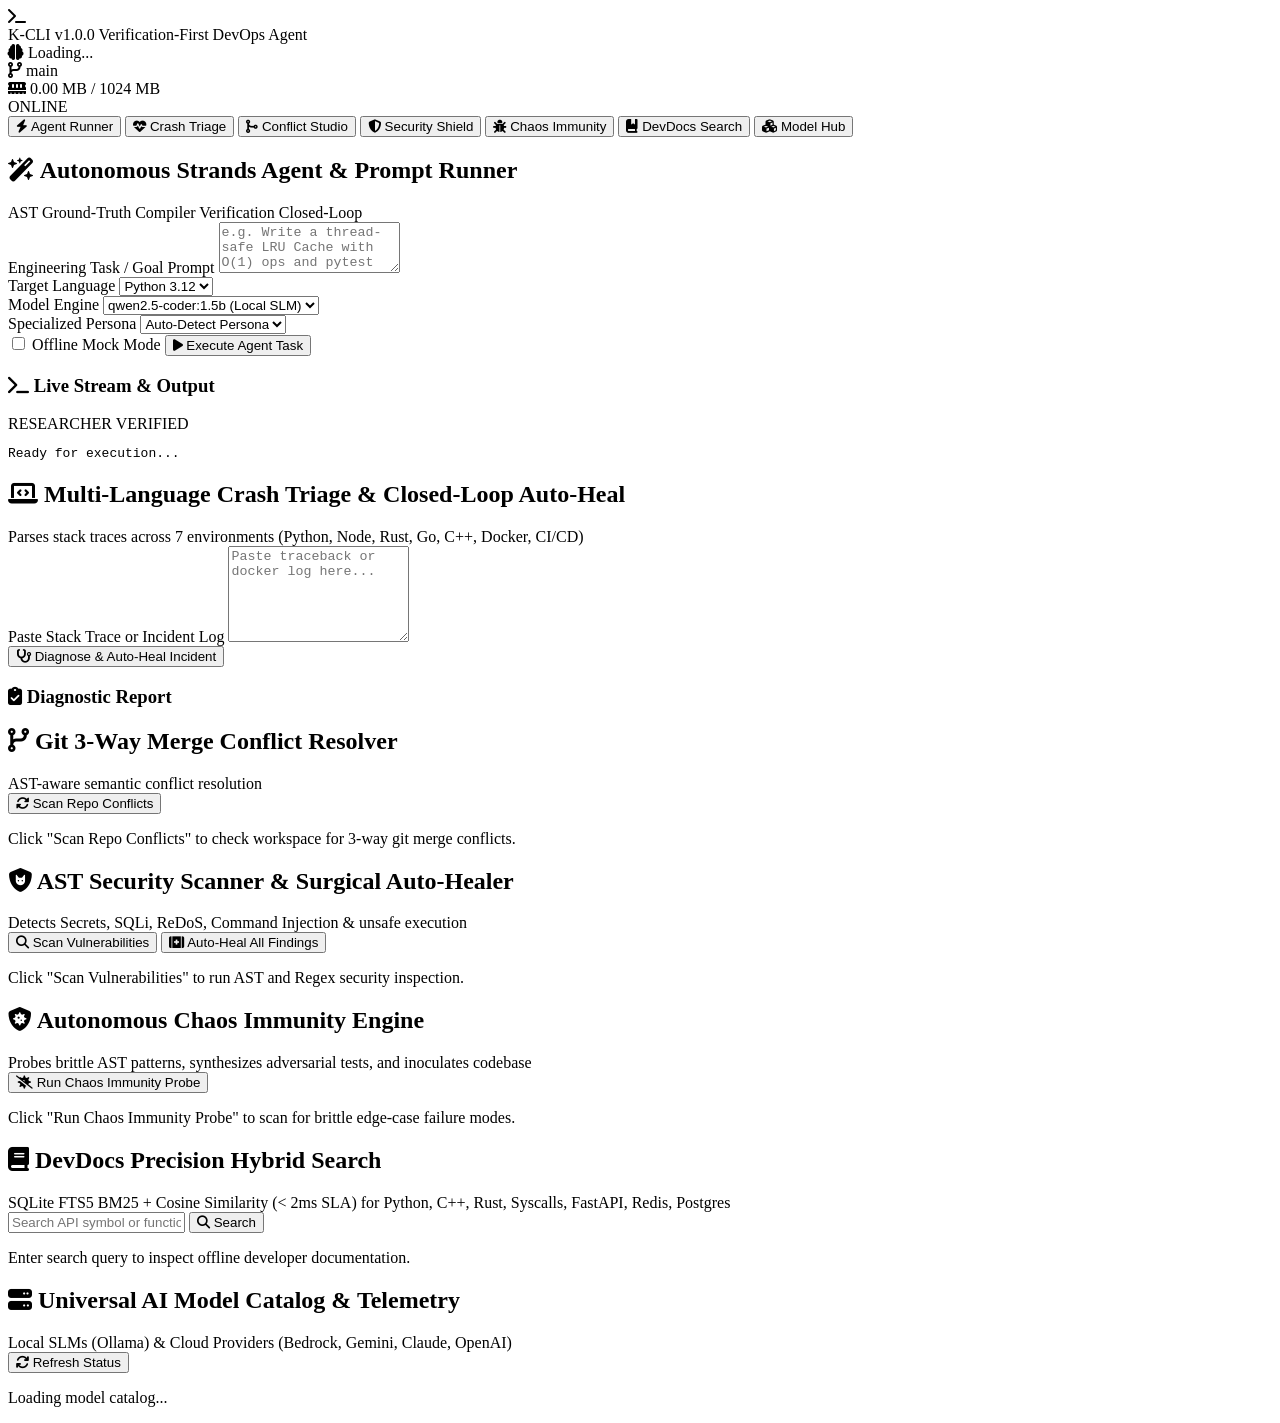
==== k_cli/web/static/index.html @ a31793c5 "feat: add keyboard focus styles and ARIA labels - Added `aria-label` attributes to custom checkbox a" ====
<!DOCTYPE html>
<html lang="en">
<head>
    <meta charset="UTF-8">
    <meta name="viewport" content="width=device-width, initial-scale=1.0">
    <title>K-CLI Agentic Workstation | World-Class Web UI</title>
    <!-- Fonts and FontAwesome -->
    <link rel="preconnect" href="https://fonts.googleapis.com">
    <link rel="preconnect" href="https://fonts.gstatic.com" crossorigin>
    <link href="https://fonts.googleapis.com/css2?family=Fira+Code:wght@400;500;600;700&family=Inter:wght@300;400;500;600;700;800&display=swap" rel="stylesheet">
    <link rel="stylesheet" href="https://cdnjs.cloudflare.com/ajax/libs/font-awesome/6.5.1/css/all.min.css">
    <link rel="stylesheet" href="/static/style.css">
</head>
<body class="bg-cyber-dark text-slate-100 font-sans antialiased selection:bg-cyan-500 selection:text-black">

    <!-- App Container -->
    <div class="app-layout">

        <!-- Header Bar -->
        <header class="header-bar">
            <div class="logo-group">
                <div class="logo-icon">
                    <i class="fa-solid fa-terminal"></i>
                </div>
                <div class="logo-text">
                    <span class="brand-name">K-CLI <span class="badge-v">v1.0.0</span></span>
                    <span class="brand-sub">Verification-First DevOps Agent</span>
                </div>
            </div>

            <!-- Header System Status Bar -->
            <div class="system-status-pills">
                <div class="status-pill" id="pill-model">
                    <i class="fa-solid fa-brain"></i>
                    <span id="stat-model">Loading...</span>
                </div>
                <div class="status-pill" id="pill-branch">
                    <i class="fa-solid fa-code-branch"></i>
                    <span id="stat-branch">main</span>
                </div>
                <div class="status-pill" id="pill-ram">
                    <i class="fa-solid fa-memory"></i>
                    <span id="stat-ram">0.00 MB / 1024 MB</span>
                </div>
                <div class="status-pill pill-online" id="pill-status">
                    <span class="pulse-dot"></span>
                    <span id="stat-online">ONLINE</span>
                </div>
            </div>
        </header>

        <!-- Main Workspace -->
        <div class="main-container">

            <!-- Navigation Sidebar -->
            <nav class="sidebar-nav">
                <button class="nav-item active" data-tab="tab-agent">
                    <i class="fa-solid fa-bolt"></i>
                    <span>Agent Runner</span>
                </button>
                <button class="nav-item" data-tab="tab-triage">
                    <i class="fa-solid fa-heart-pulse"></i>
                    <span>Crash Triage</span>
                </button>
                <button class="nav-item" data-tab="tab-conflicts">
                    <i class="fa-solid fa-code-merge"></i>
                    <span>Conflict Studio</span>
                </button>
                <button class="nav-item" data-tab="tab-security">
                    <i class="fa-solid fa-shield-halved"></i>
                    <span>Security Shield</span>
                </button>
                <button class="nav-item" data-tab="tab-chaos">
                    <i class="fa-solid fa-bug"></i>
                    <span>Chaos Immunity</span>
                </button>
                <button class="nav-item" data-tab="tab-devdocs">
                    <i class="fa-solid fa-book-bookmark"></i>
                    <span>DevDocs Search</span>
                </button>
                <button class="nav-item" data-tab="tab-models">
                    <i class="fa-solid fa-cubes"></i>
                    <span>Model Hub</span>
                </button>
            </nav>

            <!-- Tab Contents -->
            <main class="content-area">

                <!-- 1. AGENT RUNNER TAB -->
                <section id="tab-agent" class="tab-pane active">
                    <div class="card card-hero">
                        <div class="card-header">
                            <h2><i class="fa-solid fa-wand-magic-sparkles"></i> Autonomous Strands Agent & Prompt Runner</h2>
                            <span class="card-subtitle">AST Ground-Truth Compiler Verification Closed-Loop</span>
                        </div>
                        <div class="card-body">
                            <div class="input-grid">
                                <div class="form-group full-width">
                                    <label for="agent-prompt">Engineering Task / Goal Prompt</label>
                                    <textarea id="agent-prompt" rows="3" placeholder="e.g. Write a thread-safe LRU Cache with O(1) ops and pytest unit tests..."></textarea>
                                </div>
                                <div class="form-group">
                                    <label for="agent-lang">Target Language</label>
                                    <select id="agent-lang">
                                        <option value="python">Python 3.12</option>
                                        <option value="bash">Bash / Shell</option>
                                        <option value="cpp">C++23</option>
                                    </select>
                                </div>
                                <div class="form-group">
                                    <label for="agent-model">Model Engine</label>
                                    <select id="agent-model">
                                        <option value="qwen2.5-coder:1.5b">qwen2.5-coder:1.5b (Local SLM)</option>
                                        <option value="anthropic.claude-3-5-sonnet-20241022-v2:0">Claude 3.5 Sonnet (Bedrock)</option>
                                        <option value="gemini-2.0-flash">Gemini 2.0 Flash</option>
                                        <option value="gpt-4o">OpenAI GPT-4o</option>
                                    </select>
                                </div>
                                <div class="form-group">
                                    <label for="agent-persona">Specialized Persona</label>
                                    <select id="agent-persona">
                                        <option value="">Auto-Detect Persona</option>
                                        <option value="RESEARCHER">Researcher</option>
                                        <option value="ARCHITECT">Architect</option>
                                        <option value="CODER">Coder</option>
                                        <option value="DEBUGGER">Debugger</option>
                                        <option value="SECURITY">Security Engineer</option>
                                        <option value="DEVOPS">DevOps Specialist</option>
                                    </select>
                                </div>
                                <div class="form-group flex-row align-end">
                                    <label class="checkbox-label">
                                        <input type="checkbox" id="agent-mock" aria-label="Enable Offline Mock Mode">
                                        <span>Offline Mock Mode</span>
                                    </label>
                                    <button id="btn-run-agent" class="btn btn-primary btn-glow">
                                        <i class="fa-solid fa-play"></i> Execute Agent Task
                                    </button>
                                </div>
                            </div>
                        </div>
                    </div>

                    <!-- Output Panel -->
                    <div class="card card-output hidden" id="agent-output-card">
                        <div class="card-header flex-between">
                            <h3><i class="fa-solid fa-terminal"></i> Live Stream & Output</h3>
                            <div class="output-badges" id="agent-output-badges">
                                <span class="badge badge-info" id="badge-persona">RESEARCHER</span>
                                <span class="badge badge-success" id="badge-verif">VERIFIED</span>
                            </div>
                        </div>
                        <div class="card-body">
                            <pre class="code-terminal" id="agent-terminal">Ready for execution...</pre>
                        </div>
                    </div>
                </section>

                <!-- 2. CRASH TRIAGE TAB -->
                <section id="tab-triage" class="tab-pane">
                    <div class="card">
                        <div class="card-header">
                            <h2><i class="fa-solid fa-laptop-code"></i> Multi-Language Crash Triage & Closed-Loop Auto-Heal</h2>
                            <span class="card-subtitle">Parses stack traces across 7 environments (Python, Node, Rust, Go, C++, Docker, CI/CD)</span>
                        </div>
                        <div class="card-body">
                            <div class="form-group full-width">
                                <label for="triage-log">Paste Stack Trace or Incident Log</label>
                                <textarea id="triage-log" rows="6" placeholder="Paste traceback or docker log here..."></textarea>
                            </div>
                            <button id="btn-triage" class="btn btn-primary btn-glow">
                                <i class="fa-solid fa-stethoscope"></i> Diagnose & Auto-Heal Incident
                            </button>
                        </div>
                    </div>
                    <div class="card hidden" id="triage-result-card">
                        <div class="card-header">
                            <h3><i class="fa-solid fa-clipboard-check"></i> Diagnostic Report</h3>
                        </div>
                        <div class="card-body">
                            <pre class="code-terminal" id="triage-output"></pre>
                        </div>
                    </div>
                </section>

                <!-- 3. CONFLICT STUDIO TAB -->
                <section id="tab-conflicts" class="tab-pane">
                    <div class="card">
                        <div class="card-header flex-between">
                            <div>
                                <h2><i class="fa-solid fa-code-branch"></i> Git 3-Way Merge Conflict Resolver</h2>
                                <span class="card-subtitle">AST-aware semantic conflict resolution</span>
                            </div>
                            <button id="btn-scan-conflicts" class="btn btn-secondary">
                                <i class="fa-solid fa-rotate"></i> Scan Repo Conflicts
                            </button>
                        </div>
                        <div class="card-body">
                            <div id="conflicts-list-container">
                                <p class="text-dim">Click "Scan Repo Conflicts" to check workspace for 3-way git merge conflicts.</p>
                            </div>
                        </div>
                    </div>
                </section>

                <!-- 4. SECURITY SHIELD TAB -->
                <section id="tab-security" class="tab-pane">
                    <div class="card">
                        <div class="card-header flex-between">
                            <div>
                                <h2><i class="fa-solid fa-shield-cat"></i> AST Security Scanner & Surgical Auto-Healer</h2>
                                <span class="card-subtitle">Detects Secrets, SQLi, ReDoS, Command Injection & unsafe execution</span>
                            </div>
                            <div class="btn-group">
                                <button id="btn-scan-security" class="btn btn-primary">
                                    <i class="fa-solid fa-magnifying-glass"></i> Scan Vulnerabilities
                                </button>
                                <button id="btn-heal-all-security" class="btn btn-success">
                                    <i class="fa-solid fa-kit-medical"></i> Auto-Heal All Findings
                                </button>
                            </div>
                        </div>
                        <div class="card-body">
                            <div id="security-results-container">
                                <p class="text-dim">Click "Scan Vulnerabilities" to run AST and Regex security inspection.</p>
                            </div>
                        </div>
                    </div>
                </section>

                <!-- 5. CHAOS IMMUNITY TAB -->
                <section id="tab-chaos" class="tab-pane">
                    <div class="card">
                        <div class="card-header flex-between">
                            <div>
                                <h2><i class="fa-solid fa-shield-virus"></i> Autonomous Chaos Immunity Engine</h2>
                                <span class="card-subtitle">Probes brittle AST patterns, synthesizes adversarial tests, and inoculates codebase</span>
                            </div>
                            <button id="btn-run-chaos" class="btn btn-primary btn-glow">
                                <i class="fa-solid fa-virus-slash"></i> Run Chaos Immunity Probe
                            </button>
                        </div>
                        <div class="card-body">
                            <div id="chaos-results-container">
                                <p class="text-dim">Click "Run Chaos Immunity Probe" to scan for brittle edge-case failure modes.</p>
                            </div>
                        </div>
                    </div>
                </section>

                <!-- 6. DEVDOCS SEARCH TAB -->
                <section id="tab-devdocs" class="tab-pane">
                    <div class="card">
                        <div class="card-header">
                            <h2><i class="fa-solid fa-book"></i> DevDocs Precision Hybrid Search</h2>
                            <span class="card-subtitle">SQLite FTS5 BM25 + Cosine Similarity (< 2ms SLA) for Python, C++, Rust, Syscalls, FastAPI, Redis, Postgres</span>
                        </div>
                        <div class="card-body">
                            <div class="search-box">
                                <input type="text" id="devdocs-query" aria-label="Search Developer Documentation" placeholder="Search API symbol or function signature (e.g. asyncio.run, epoll_create1, std::vector)...">
                                <button id="btn-search-devdocs" class="btn btn-primary">
                                    <i class="fa-solid fa-search"></i> Search
                                </button>
                            </div>
                            <div id="devdocs-results-container" class="margin-top-md">
                                <p class="text-dim">Enter search query to inspect offline developer documentation.</p>
                            </div>
                        </div>
                    </div>
                </section>

                <!-- 7. MODEL HUB TAB -->
                <section id="tab-models" class="tab-pane">
                    <div class="card">
                        <div class="card-header flex-between">
                            <div>
                                <h2><i class="fa-solid fa-server"></i> Universal AI Model Catalog & Telemetry</h2>
                                <span class="card-subtitle">Local SLMs (Ollama) & Cloud Providers (Bedrock, Gemini, Claude, OpenAI)</span>
                            </div>
                            <button id="btn-refresh-models" class="btn btn-secondary">
                                <i class="fa-solid fa-sync"></i> Refresh Status
                            </button>
                        </div>
                        <div class="card-body">
                            <div id="models-list-container">
                                <p class="text-dim">Loading model catalog...</p>
                            </div>
                        </div>
                    </div>
                </section>

            </main>
        </div>
    </div>

    <!-- Scripts -->
    <script src="/static/app.js"></script>
</body>
</html>
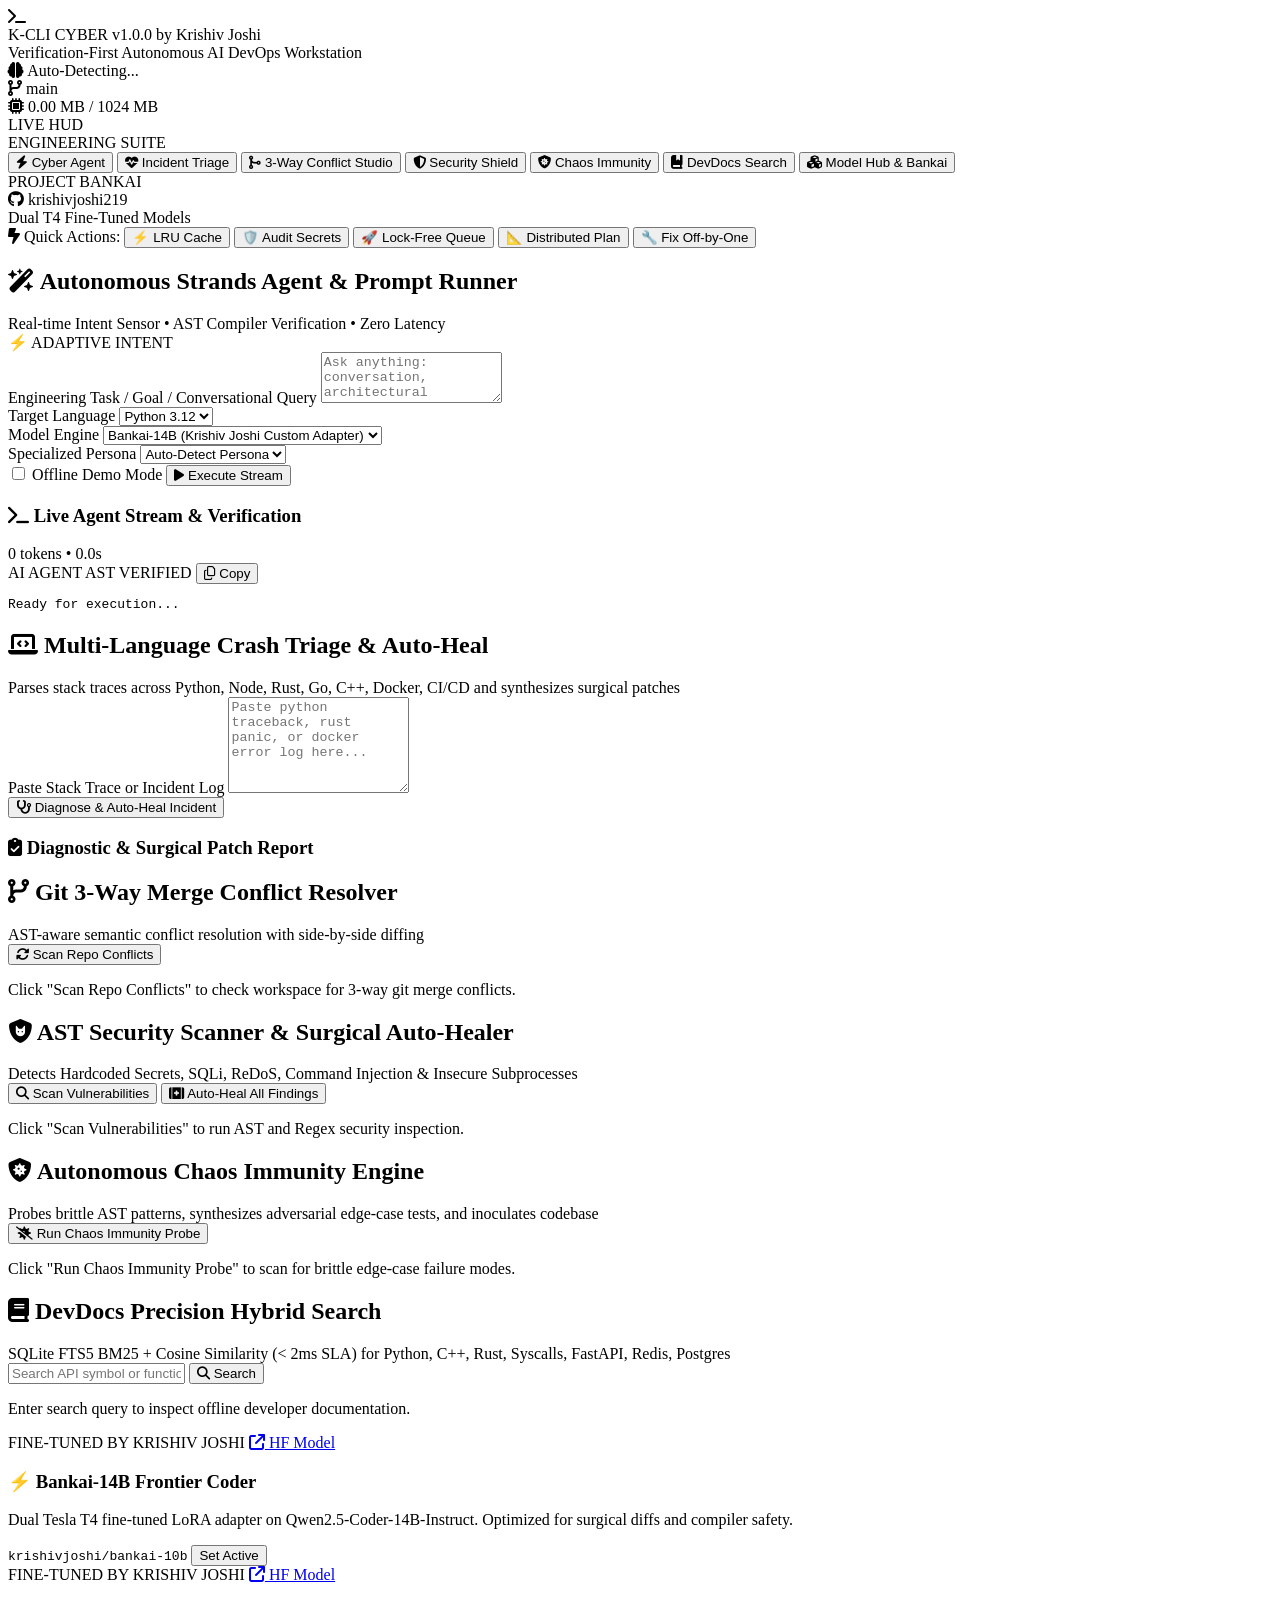
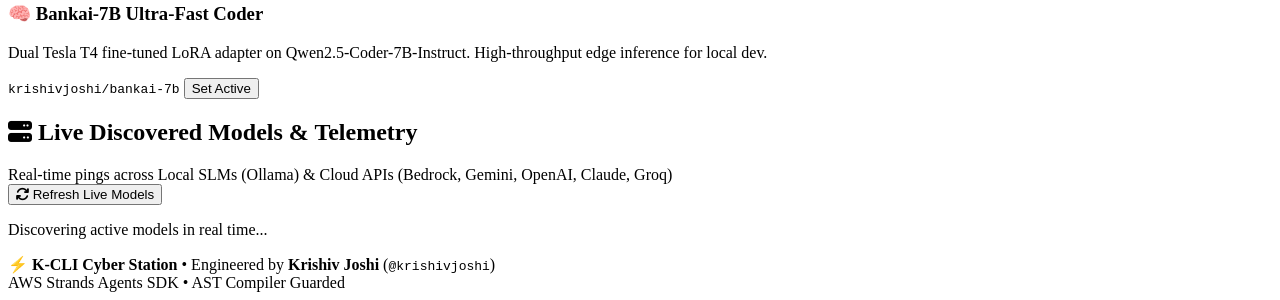
==== commit 97ef7fb5: "feat(web-ui): transform web dashboard into Cyber Station with Bankai spotlights and live telemetry" ====
--- a/k_cli/web/static/index.html
+++ b/k_cli/web/static/index.html
@@ -3,48 +3,57 @@
 <head>
     <meta charset="UTF-8">
     <meta name="viewport" content="width=device-width, initial-scale=1.0">
-    <title>K-CLI Agentic Workstation | World-Class Web UI</title>
-    <!-- Fonts and FontAwesome -->
+    <title>K-CLI Cyber Station | Autonomous DevOps & Code Agent</title>
+    <!-- Fonts & Icons -->
     <link rel="preconnect" href="https://fonts.googleapis.com">
     <link rel="preconnect" href="https://fonts.gstatic.com" crossorigin>
-    <link href="https://fonts.googleapis.com/css2?family=Fira+Code:wght@400;500;600;700&family=Inter:wght@300;400;500;600;700;800&display=swap" rel="stylesheet">
+    <link href="https://fonts.googleapis.com/css2?family=Fira+Code:wght@400;500;600;700&family=Inter:wght@300;400;500;600;700;800;900&display=swap" rel="stylesheet">
     <link rel="stylesheet" href="https://cdnjs.cloudflare.com/ajax/libs/font-awesome/6.5.1/css/all.min.css">
     <link rel="stylesheet" href="/static/style.css">
 </head>
-<body class="bg-cyber-dark text-slate-100 font-sans antialiased selection:bg-cyan-500 selection:text-black">
+<body class="cyber-station">
+
+    <!-- Ambient Grid & Glow Background -->
+    <div class="cyber-grid-bg"></div>
+    <div class="ambient-glow cyan"></div>
+    <div class="ambient-glow magenta"></div>
 
     <!-- App Container -->
     <div class="app-layout">
 
-        <!-- Header Bar -->
+        <!-- Top Header & Telemetry HUD -->
         <header class="header-bar">
             <div class="logo-group">
                 <div class="logo-icon">
                     <i class="fa-solid fa-terminal"></i>
                 </div>
                 <div class="logo-text">
-                    <span class="brand-name">K-CLI <span class="badge-v">v1.0.0</span></span>
-                    <span class="brand-sub">Verification-First DevOps Agent</span>
+                    <div class="brand-row">
+                        <span class="brand-name">K-CLI</span>
+                        <span class="badge-tag">CYBER v1.0.0</span>
+                        <span class="badge-author">by Krishiv Joshi</span>
+                    </div>
+                    <span class="brand-sub">Verification-First Autonomous AI DevOps Workstation</span>
                 </div>
             </div>
 
             <!-- Header System Status Bar -->
             <div class="system-status-pills">
-                <div class="status-pill" id="pill-model">
-                    <i class="fa-solid fa-brain"></i>
-                    <span id="stat-model">Loading...</span>
-                </div>
-                <div class="status-pill" id="pill-branch">
-                    <i class="fa-solid fa-code-branch"></i>
+                <div class="status-pill" id="pill-model" title="Active Model">
+                    <i class="fa-solid fa-brain text-cyan"></i>
+                    <span id="stat-model">Auto-Detecting...</span>
+                </div>
+                <div class="status-pill" id="pill-branch" title="Git Branch">
+                    <i class="fa-solid fa-code-branch text-magenta"></i>
                     <span id="stat-branch">main</span>
                 </div>
-                <div class="status-pill" id="pill-ram">
-                    <i class="fa-solid fa-memory"></i>
+                <div class="status-pill" id="pill-ram" title="Memory Allocation">
+                    <i class="fa-solid fa-microchip text-green"></i>
                     <span id="stat-ram">0.00 MB / 1024 MB</span>
                 </div>
                 <div class="status-pill pill-online" id="pill-status">
                     <span class="pulse-dot"></span>
-                    <span id="stat-online">ONLINE</span>
+                    <span id="stat-online">LIVE HUD</span>
                 </div>
             </div>
         </header>
@@ -52,26 +61,27 @@
         <!-- Main Workspace -->
         <div class="main-container">
 
-            <!-- Navigation Sidebar -->
+            <!-- Sidebar Navigation -->
             <nav class="sidebar-nav">
+                <div class="nav-section-title">ENGINEERING SUITE</div>
                 <button class="nav-item active" data-tab="tab-agent">
                     <i class="fa-solid fa-bolt"></i>
-                    <span>Agent Runner</span>
+                    <span>Cyber Agent</span>
                 </button>
                 <button class="nav-item" data-tab="tab-triage">
                     <i class="fa-solid fa-heart-pulse"></i>
-                    <span>Crash Triage</span>
+                    <span>Incident Triage</span>
                 </button>
                 <button class="nav-item" data-tab="tab-conflicts">
                     <i class="fa-solid fa-code-merge"></i>
-                    <span>Conflict Studio</span>
+                    <span>3-Way Conflict Studio</span>
                 </button>
                 <button class="nav-item" data-tab="tab-security">
                     <i class="fa-solid fa-shield-halved"></i>
                     <span>Security Shield</span>
                 </button>
                 <button class="nav-item" data-tab="tab-chaos">
-                    <i class="fa-solid fa-bug"></i>
+                    <i class="fa-solid fa-shield-virus"></i>
                     <span>Chaos Immunity</span>
                 </button>
                 <button class="nav-item" data-tab="tab-devdocs">
@@ -80,8 +90,15 @@
                 </button>
                 <button class="nav-item" data-tab="tab-models">
                     <i class="fa-solid fa-cubes"></i>
-                    <span>Model Hub</span>
-                </button>
+                    <span>Model Hub & Bankai</span>
+                </button>
+
+                <!-- Sidebar Footer Info -->
+                <div class="sidebar-author-box">
+                    <div class="author-label">PROJECT BANKAI</div>
+                    <div class="author-name"><i class="fa-brands fa-github"></i> krishivjoshi219</div>
+                    <div class="author-engine">Dual T4 Fine-Tuned Models</div>
+                </div>
             </nav>
 
             <!-- Tab Contents -->
@@ -89,16 +106,31 @@
 
                 <!-- 1. AGENT RUNNER TAB -->
                 <section id="tab-agent" class="tab-pane active">
+                    <!-- Quick Action Chips -->
+                    <div class="quick-chips-row">
+                        <span class="chip-label"><i class="fa-solid fa-bolt-lightning"></i> Quick Actions:</span>
+                        <button class="quick-chip" data-prompt="Write a thread-safe LRU Cache in Python with O(1) ops and pytest unit tests">⚡ LRU Cache</button>
+                        <button class="quick-chip" data-prompt="Scan this codebase for security vulnerabilities and hardcoded secrets">🛡️ Audit Secrets</button>
+                        <button class="quick-chip" data-prompt="Implement a high-throughput lock-free SPSC ring buffer in C++23">🚀 Lock-Free Queue</button>
+                        <button class="quick-chip" data-prompt="Design an asynchronous distributed task worker pool with Redis streams and backpressure">📐 Distributed Plan</button>
+                        <button class="quick-chip" data-prompt="Analyze and fix the off-by-one index error in binary search with surgical SEARCH/REPLACE diff">🔧 Fix Off-by-One</button>
+                    </div>
+
                     <div class="card card-hero">
-                        <div class="card-header">
-                            <h2><i class="fa-solid fa-wand-magic-sparkles"></i> Autonomous Strands Agent & Prompt Runner</h2>
-                            <span class="card-subtitle">AST Ground-Truth Compiler Verification Closed-Loop</span>
+                        <div class="card-header flex-between">
+                            <div>
+                                <h2><i class="fa-solid fa-wand-magic-sparkles text-cyan"></i> Autonomous Strands Agent & Prompt Runner</h2>
+                                <span class="card-subtitle">Real-time Intent Sensor • AST Compiler Verification • Zero Latency</span>
+                            </div>
+                            <div class="intent-badge-container">
+                                <span class="badge badge-intent" id="badge-intent-mode">⚡ ADAPTIVE INTENT</span>
+                            </div>
                         </div>
                         <div class="card-body">
                             <div class="input-grid">
                                 <div class="form-group full-width">
-                                    <label for="agent-prompt">Engineering Task / Goal Prompt</label>
-                                    <textarea id="agent-prompt" rows="3" placeholder="e.g. Write a thread-safe LRU Cache with O(1) ops and pytest unit tests..."></textarea>
+                                    <label for="agent-prompt">Engineering Task / Goal / Conversational Query</label>
+                                    <textarea id="agent-prompt" rows="3" placeholder="Ask anything: conversation, architectural planning, or complex code refactoring..."></textarea>
                                 </div>
                                 <div class="form-group">
                                     <label for="agent-lang">Target Language</label>
@@ -106,15 +138,20 @@
                                         <option value="python">Python 3.12</option>
                                         <option value="bash">Bash / Shell</option>
                                         <option value="cpp">C++23</option>
+                                        <option value="rust">Rust</option>
+                                        <option value="typescript">TypeScript</option>
                                     </select>
                                 </div>
                                 <div class="form-group">
                                     <label for="agent-model">Model Engine</label>
                                     <select id="agent-model">
+                                        <option value="bankai-14b">Bankai-14B (Krishiv Joshi Custom Adapter)</option>
+                                        <option value="bankai-7b">Bankai-7B (Krishiv Joshi Custom Adapter)</option>
                                         <option value="qwen2.5-coder:1.5b">qwen2.5-coder:1.5b (Local SLM)</option>
-                                        <option value="anthropic.claude-3-5-sonnet-20241022-v2:0">Claude 3.5 Sonnet (Bedrock)</option>
-                                        <option value="gemini-2.0-flash">Gemini 2.0 Flash</option>
+                                        <option value="anthropic.claude-3-5-sonnet-20241022-v2:0">Claude 3.5 Sonnet (AWS Bedrock)</option>
+                                        <option value="gemini-2.0-flash">Google Gemini 2.0 Flash</option>
                                         <option value="gpt-4o">OpenAI GPT-4o</option>
+                                        <option value="deepseek-coder">DeepSeek Coder</option>
                                     </select>
                                 </div>
                                 <div class="form-group">
@@ -132,10 +169,10 @@
                                 <div class="form-group flex-row align-end">
                                     <label class="checkbox-label">
                                         <input type="checkbox" id="agent-mock" aria-label="Enable Offline Mock Mode">
-                                        <span>Offline Mock Mode</span>
+                                        <span>Offline Demo Mode</span>
                                     </label>
                                     <button id="btn-run-agent" class="btn btn-primary btn-glow">
-                                        <i class="fa-solid fa-play"></i> Execute Agent Task
+                                        <i class="fa-solid fa-play"></i> Execute Stream
                                     </button>
                                 </div>
                             </div>
@@ -145,10 +182,14 @@
                     <!-- Output Panel -->
                     <div class="card card-output hidden" id="agent-output-card">
                         <div class="card-header flex-between">
-                            <h3><i class="fa-solid fa-terminal"></i> Live Stream & Output</h3>
+                            <div class="output-header-left">
+                                <h3><i class="fa-solid fa-terminal text-cyan"></i> Live Agent Stream & Verification</h3>
+                                <span class="stream-stats" id="stream-stats">0 tokens • 0.0s</span>
+                            </div>
                             <div class="output-badges" id="agent-output-badges">
-                                <span class="badge badge-info" id="badge-persona">RESEARCHER</span>
-                                <span class="badge badge-success" id="badge-verif">VERIFIED</span>
+                                <span class="badge badge-info" id="badge-persona">AI AGENT</span>
+                                <span class="badge badge-success" id="badge-verif">AST VERIFIED</span>
+                                <button class="btn btn-sm btn-secondary" id="btn-copy-output"><i class="fa-regular fa-copy"></i> Copy</button>
                             </div>
                         </div>
                         <div class="card-body">
@@ -161,13 +202,13 @@
                 <section id="tab-triage" class="tab-pane">
                     <div class="card">
                         <div class="card-header">
-                            <h2><i class="fa-solid fa-laptop-code"></i> Multi-Language Crash Triage & Closed-Loop Auto-Heal</h2>
-                            <span class="card-subtitle">Parses stack traces across 7 environments (Python, Node, Rust, Go, C++, Docker, CI/CD)</span>
+                            <h2><i class="fa-solid fa-laptop-code text-magenta"></i> Multi-Language Crash Triage & Auto-Heal</h2>
+                            <span class="card-subtitle">Parses stack traces across Python, Node, Rust, Go, C++, Docker, CI/CD and synthesizes surgical patches</span>
                         </div>
                         <div class="card-body">
                             <div class="form-group full-width">
                                 <label for="triage-log">Paste Stack Trace or Incident Log</label>
-                                <textarea id="triage-log" rows="6" placeholder="Paste traceback or docker log here..."></textarea>
+                                <textarea id="triage-log" rows="6" placeholder="Paste python traceback, rust panic, or docker error log here..."></textarea>
                             </div>
                             <button id="btn-triage" class="btn btn-primary btn-glow">
                                 <i class="fa-solid fa-stethoscope"></i> Diagnose & Auto-Heal Incident
@@ -176,7 +217,7 @@
                     </div>
                     <div class="card hidden" id="triage-result-card">
                         <div class="card-header">
-                            <h3><i class="fa-solid fa-clipboard-check"></i> Diagnostic Report</h3>
+                            <h3><i class="fa-solid fa-clipboard-check text-green"></i> Diagnostic & Surgical Patch Report</h3>
                         </div>
                         <div class="card-body">
                             <pre class="code-terminal" id="triage-output"></pre>
@@ -189,8 +230,8 @@
                     <div class="card">
                         <div class="card-header flex-between">
                             <div>
-                                <h2><i class="fa-solid fa-code-branch"></i> Git 3-Way Merge Conflict Resolver</h2>
-                                <span class="card-subtitle">AST-aware semantic conflict resolution</span>
+                                <h2><i class="fa-solid fa-code-branch text-cyan"></i> Git 3-Way Merge Conflict Resolver</h2>
+                                <span class="card-subtitle">AST-aware semantic conflict resolution with side-by-side diffing</span>
                             </div>
                             <button id="btn-scan-conflicts" class="btn btn-secondary">
                                 <i class="fa-solid fa-rotate"></i> Scan Repo Conflicts
@@ -209,8 +250,8 @@
                     <div class="card">
                         <div class="card-header flex-between">
                             <div>
-                                <h2><i class="fa-solid fa-shield-cat"></i> AST Security Scanner & Surgical Auto-Healer</h2>
-                                <span class="card-subtitle">Detects Secrets, SQLi, ReDoS, Command Injection & unsafe execution</span>
+                                <h2><i class="fa-solid fa-shield-cat text-green"></i> AST Security Scanner & Surgical Auto-Healer</h2>
+                                <span class="card-subtitle">Detects Hardcoded Secrets, SQLi, ReDoS, Command Injection & Insecure Subprocesses</span>
                             </div>
                             <div class="btn-group">
                                 <button id="btn-scan-security" class="btn btn-primary">
@@ -234,8 +275,8 @@
                     <div class="card">
                         <div class="card-header flex-between">
                             <div>
-                                <h2><i class="fa-solid fa-shield-virus"></i> Autonomous Chaos Immunity Engine</h2>
-                                <span class="card-subtitle">Probes brittle AST patterns, synthesizes adversarial tests, and inoculates codebase</span>
+                                <h2><i class="fa-solid fa-shield-virus text-magenta"></i> Autonomous Chaos Immunity Engine</h2>
+                                <span class="card-subtitle">Probes brittle AST patterns, synthesizes adversarial edge-case tests, and inoculates codebase</span>
                             </div>
                             <button id="btn-run-chaos" class="btn btn-primary btn-glow">
                                 <i class="fa-solid fa-virus-slash"></i> Run Chaos Immunity Probe
@@ -253,8 +294,8 @@
                 <section id="tab-devdocs" class="tab-pane">
                     <div class="card">
                         <div class="card-header">
-                            <h2><i class="fa-solid fa-book"></i> DevDocs Precision Hybrid Search</h2>
-                            <span class="card-subtitle">SQLite FTS5 BM25 + Cosine Similarity (< 2ms SLA) for Python, C++, Rust, Syscalls, FastAPI, Redis, Postgres</span>
+                            <h2><i class="fa-solid fa-book text-cyan"></i> DevDocs Precision Hybrid Search</h2>
+                            <span class="card-subtitle">SQLite FTS5 BM25 + Cosine Similarity (&lt; 2ms SLA) for Python, C++, Rust, Syscalls, FastAPI, Redis, Postgres</span>
                         </div>
                         <div class="card-body">
                             <div class="search-box">
@@ -270,21 +311,50 @@
                     </div>
                 </section>
 
-                <!-- 7. MODEL HUB TAB -->
+                <!-- 7. MODEL HUB & CUSTOM BANKAI TAB -->
                 <section id="tab-models" class="tab-pane">
-                    <div class="card">
-                        <div class="card-header flex-between">
-                            <div>
-                                <h2><i class="fa-solid fa-server"></i> Universal AI Model Catalog & Telemetry</h2>
-                                <span class="card-subtitle">Local SLMs (Ollama) & Cloud Providers (Bedrock, Gemini, Claude, OpenAI)</span>
+                    <!-- Featured Custom Models Spotlight -->
+                    <div class="spotlight-grid">
+                        <div class="spotlight-card">
+                            <div class="spotlight-header">
+                                <span class="spotlight-badge">FINE-TUNED BY KRISHIV JOSHI</span>
+                                <a href="https://huggingface.co/krishivjoshi/bankai-10b" target="_blank" class="hf-link"><i class="fa-solid fa-arrow-up-right-from-square"></i> HF Model</a>
+                            </div>
+                            <h3>⚡ Bankai-14B Frontier Coder</h3>
+                            <p>Dual Tesla T4 fine-tuned LoRA adapter on Qwen2.5-Coder-14B-Instruct. Optimized for surgical diffs and compiler safety.</p>
+                            <div class="spotlight-footer">
+                                <code>krishivjoshi/bankai-10b</code>
+                                <button class="btn btn-sm btn-primary" onclick="setActiveModel('bankai-14b')">Set Active</button>
+                            </div>
+                        </div>
+
+                        <div class="spotlight-card">
+                            <div class="spotlight-header">
+                                <span class="spotlight-badge">FINE-TUNED BY KRISHIV JOSHI</span>
+                                <a href="https://huggingface.co/krishivjoshi/bankai-7b" target="_blank" class="hf-link"><i class="fa-solid fa-arrow-up-right-from-square"></i> HF Model</a>
+                            </div>
+                            <h3>🧠 Bankai-7B Ultra-Fast Coder</h3>
+                            <p>Dual Tesla T4 fine-tuned LoRA adapter on Qwen2.5-Coder-7B-Instruct. High-throughput edge inference for local dev.</p>
+                            <div class="spotlight-footer">
+                                <code>krishivjoshi/bankai-7b</code>
+                                <button class="btn btn-sm btn-primary" onclick="setActiveModel('bankai-7b')">Set Active</button>
+                            </div>
+                        </div>
+                    </div>
+
+                    <div class="card margin-top-md">
+                        <div class="card-header flex-between">
+                            <div>
+                                <h2><i class="fa-solid fa-server text-cyan"></i> Live Discovered Models & Telemetry</h2>
+                                <span class="card-subtitle">Real-time pings across Local SLMs (Ollama) & Cloud APIs (Bedrock, Gemini, OpenAI, Claude, Groq)</span>
                             </div>
                             <button id="btn-refresh-models" class="btn btn-secondary">
-                                <i class="fa-solid fa-sync"></i> Refresh Status
+                                <i class="fa-solid fa-sync"></i> Refresh Live Models
                             </button>
                         </div>
                         <div class="card-body">
                             <div id="models-list-container">
-                                <p class="text-dim">Loading model catalog...</p>
+                                <p class="text-dim">Discovering active models in real time...</p>
                             </div>
                         </div>
                     </div>
@@ -292,6 +362,16 @@
 
             </main>
         </div>
+
+        <!-- Footer Bar -->
+        <footer class="footer-bar">
+            <div class="footer-left">
+                <span>⚡ <strong>K-CLI Cyber Station</strong> • Engineered by <strong>Krishiv Joshi</strong> (<code>@krishivjoshi</code>)</span>
+            </div>
+            <div class="footer-right">
+                <span>AWS Strands Agents SDK • AST Compiler Guarded</span>
+            </div>
+        </footer>
     </div>
 
     <!-- Scripts -->
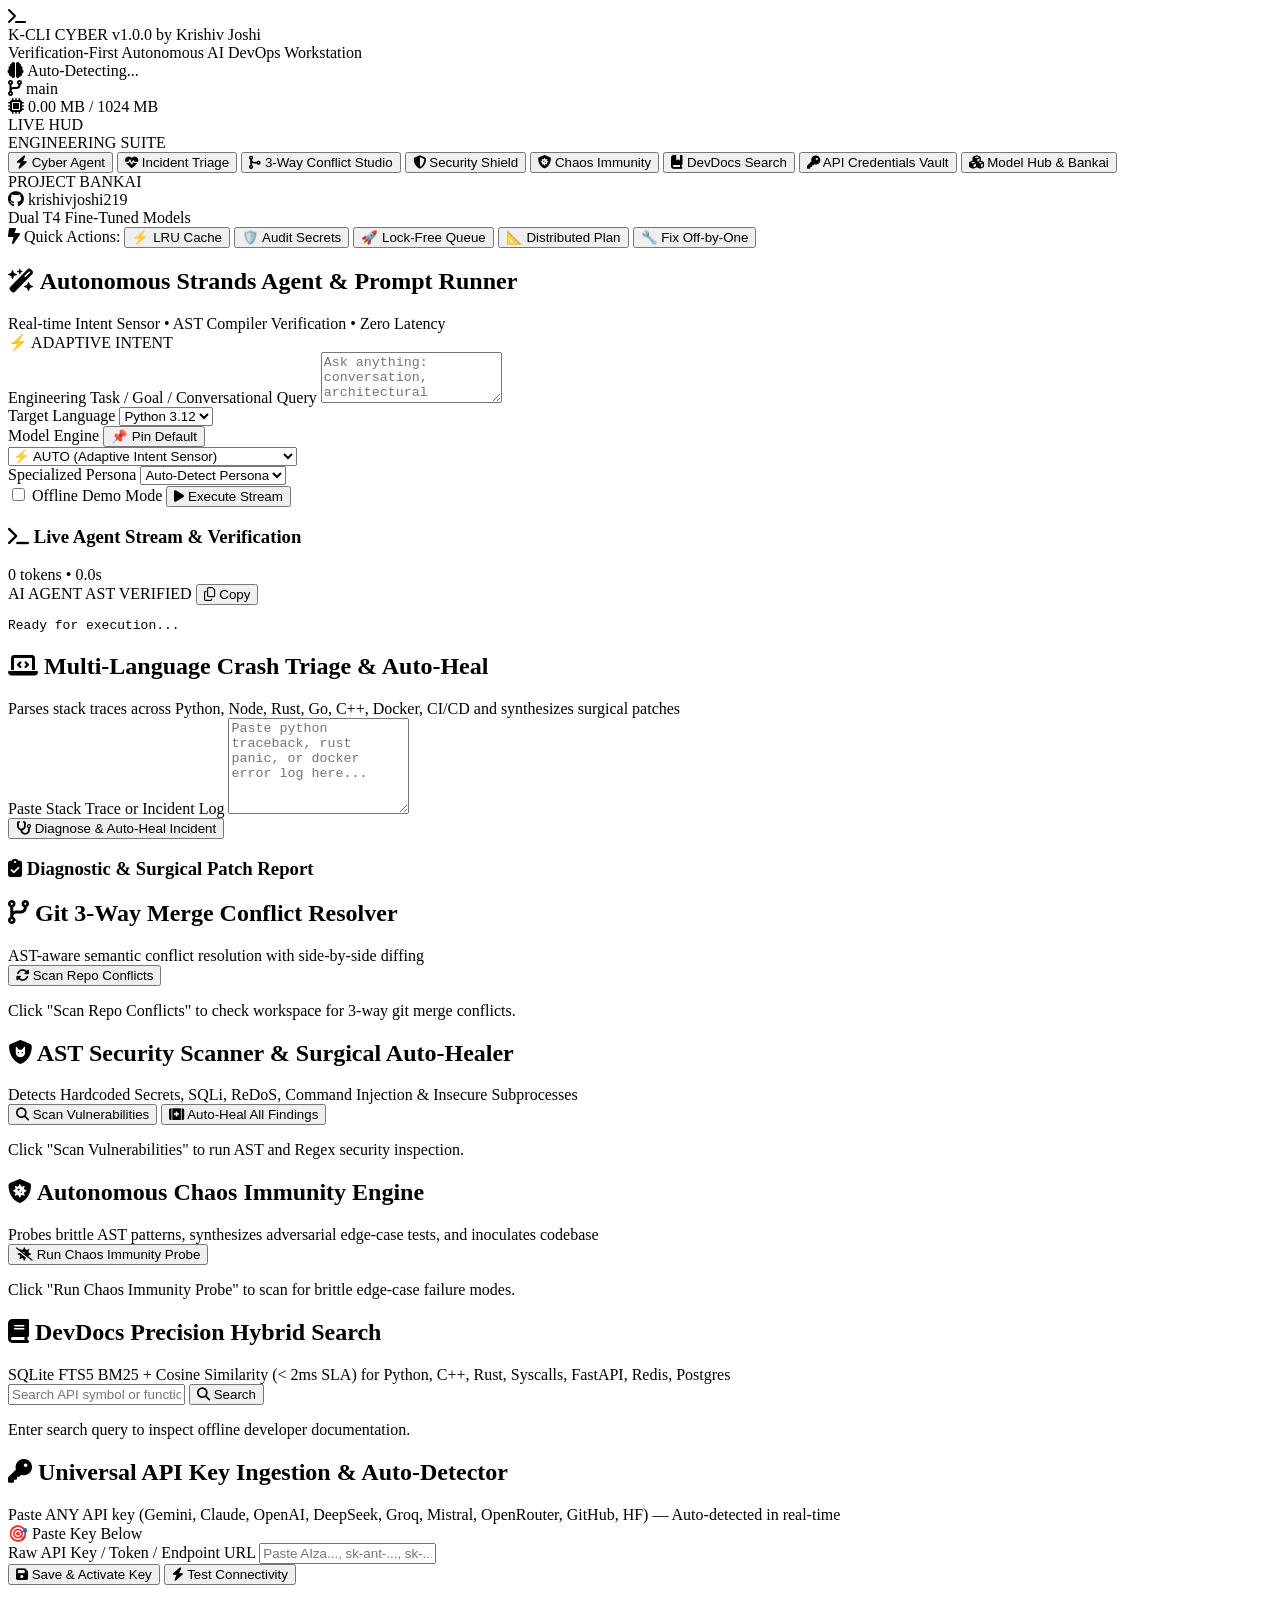
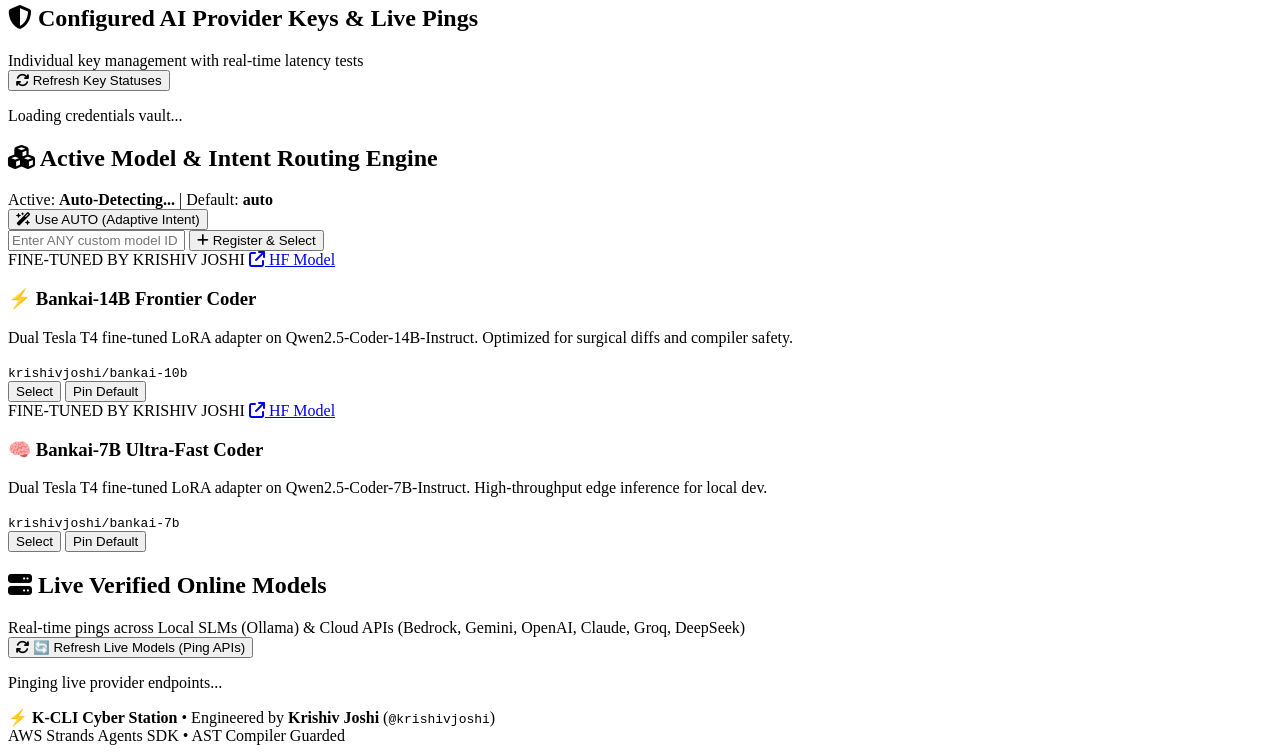
==== commit 4272489b: "feat(web-ui): add API Credentials Vault, live API model pings, custom model registration, and defaul" ====
--- a/k_cli/web/static/index.html
+++ b/k_cli/web/static/index.html
@@ -88,8 +88,12 @@
                     <i class="fa-solid fa-book-bookmark"></i>
                     <span>DevDocs Search</span>
                 </button>
+                <button class="nav-item" data-tab="tab-vault">
+                    <i class="fa-solid fa-key text-amber"></i>
+                    <span>API Credentials Vault</span>
+                </button>
                 <button class="nav-item" data-tab="tab-models">
-                    <i class="fa-solid fa-cubes"></i>
+                    <i class="fa-solid fa-cubes text-cyan"></i>
                     <span>Model Hub & Bankai</span>
                 </button>
 
@@ -143,15 +147,19 @@
                                     </select>
                                 </div>
                                 <div class="form-group">
-                                    <label for="agent-model">Model Engine</label>
+                                    <div class="flex-between">
+                                        <label for="agent-model">Model Engine</label>
+                                        <button type="button" class="btn-text" id="btn-agent-set-default" title="Set selected model as persistent default">📌 Pin Default</button>
+                                    </div>
                                     <select id="agent-model">
-                                        <option value="bankai-14b">Bankai-14B (Krishiv Joshi Custom Adapter)</option>
-                                        <option value="bankai-7b">Bankai-7B (Krishiv Joshi Custom Adapter)</option>
-                                        <option value="qwen2.5-coder:1.5b">qwen2.5-coder:1.5b (Local SLM)</option>
-                                        <option value="anthropic.claude-3-5-sonnet-20241022-v2:0">Claude 3.5 Sonnet (AWS Bedrock)</option>
+                                        <option value="auto">⚡ AUTO (Adaptive Intent Sensor)</option>
+                                        <option value="krishivjoshi/bankai-10b">⚡ Bankai-14B (Krishiv Joshi Frontier Model)</option>
+                                        <option value="krishivjoshi/bankai-7b">🧠 Bankai-7B (Krishiv Joshi Fast Coder)</option>
                                         <option value="gemini-2.0-flash">Google Gemini 2.0 Flash</option>
+                                        <option value="claude-3-5-sonnet">Anthropic Claude 3.5 Sonnet</option>
                                         <option value="gpt-4o">OpenAI GPT-4o</option>
                                         <option value="deepseek-coder">DeepSeek Coder</option>
+                                        <option value="qwen2.5-coder:7b">Ollama Qwen 2.5 Coder 7B</option>
                                     </select>
                                 </div>
                                 <div class="form-group">
@@ -311,10 +319,83 @@
                     </div>
                 </section>
 
-                <!-- 7. MODEL HUB & CUSTOM BANKAI TAB -->
+                <!-- 7. API CREDENTIALS VAULT TAB -->
+                <section id="tab-vault" class="tab-pane">
+                    <!-- Fast Universal Key Ingestion -->
+                    <div class="card card-hero">
+                        <div class="card-header flex-between">
+                            <div>
+                                <h2><i class="fa-solid fa-key text-amber"></i> Universal API Key Ingestion & Auto-Detector</h2>
+                                <span class="card-subtitle">Paste ANY API key (Gemini, Claude, OpenAI, DeepSeek, Groq, Mistral, OpenRouter, GitHub, HF) — Auto-detected in real-time</span>
+                            </div>
+                            <span class="badge badge-warning" id="badge-key-detect">🎯 Paste Key Below</span>
+                        </div>
+                        <div class="card-body">
+                            <div class="input-grid">
+                                <div class="form-group full-width">
+                                    <label for="input-universal-key">Raw API Key / Token / Endpoint URL</label>
+                                    <input type="password" id="input-universal-key" placeholder="Paste AIza..., sk-ant-..., sk-..., gsk_..., sk-or-..., ghp_..., or http://localhost:11434..." autocomplete="off">
+                                </div>
+                                <div class="form-group flex-row">
+                                    <button id="btn-save-universal-key" class="btn btn-primary btn-glow">
+                                        <i class="fa-solid fa-floppy-disk"></i> Save & Activate Key
+                                    </button>
+                                    <button id="btn-test-universal-key" class="btn btn-secondary">
+                                        <i class="fa-solid fa-bolt"></i> Test Connectivity
+                                    </button>
+                                </div>
+                            </div>
+                            <div id="universal-key-status" class="margin-top-md text-dim"></div>
+                        </div>
+                    </div>
+
+                    <!-- Configured Provider Vault Grid -->
+                    <div class="card margin-top-md">
+                        <div class="card-header flex-between">
+                            <div>
+                                <h2><i class="fa-solid fa-shield-halved text-cyan"></i> Configured AI Provider Keys & Live Pings</h2>
+                                <span class="card-subtitle">Individual key management with real-time latency tests</span>
+                            </div>
+                            <button id="btn-refresh-keys" class="btn btn-secondary">
+                                <i class="fa-solid fa-sync"></i> Refresh Key Statuses
+                            </button>
+                        </div>
+                        <div class="card-body">
+                            <div id="vault-keys-grid" class="spotlight-grid">
+                                <p class="text-dim">Loading credentials vault...</p>
+                            </div>
+                        </div>
+                    </div>
+                </section>
+
+                <!-- 8. MODEL HUB & CUSTOM BANKAI TAB -->
                 <section id="tab-models" class="tab-pane">
+                    <!-- Model Hub Control Bar -->
+                    <div class="card card-hero">
+                        <div class="card-header flex-between">
+                            <div>
+                                <h2><i class="fa-solid fa-cubes text-cyan"></i> Active Model & Intent Routing Engine</h2>
+                                <span class="card-subtitle">Active: <strong id="hub-active-model-lbl" class="text-cyan">Auto-Detecting...</strong> | Default: <strong id="hub-default-model-lbl" class="text-green">auto</strong></span>
+                            </div>
+                            <div class="flex-row gap-sm">
+                                <button id="btn-hub-set-auto" class="btn btn-primary">
+                                    <i class="fa-solid fa-wand-magic-sparkles"></i> Use AUTO (Adaptive Intent)
+                                </button>
+                            </div>
+                        </div>
+                        <div class="card-body">
+                            <!-- Custom Model Registration Box -->
+                            <div class="search-box">
+                                <input type="text" id="input-custom-model-id" placeholder="Enter ANY custom model ID or Ollama tag (e.g. ollama/qwen2.5:32b, krishivjoshi/bankai-10b, claude-3-7-sonnet)...">
+                                <button id="btn-register-custom-model" class="btn btn-primary">
+                                    <i class="fa-solid fa-plus"></i> Register & Select
+                                </button>
+                            </div>
+                        </div>
+                    </div>
+
                     <!-- Featured Custom Models Spotlight -->
-                    <div class="spotlight-grid">
+                    <div class="spotlight-grid margin-top-md">
                         <div class="spotlight-card">
                             <div class="spotlight-header">
                                 <span class="spotlight-badge">FINE-TUNED BY KRISHIV JOSHI</span>
@@ -324,7 +405,10 @@
                             <p>Dual Tesla T4 fine-tuned LoRA adapter on Qwen2.5-Coder-14B-Instruct. Optimized for surgical diffs and compiler safety.</p>
                             <div class="spotlight-footer">
                                 <code>krishivjoshi/bankai-10b</code>
-                                <button class="btn btn-sm btn-primary" onclick="setActiveModel('bankai-14b')">Set Active</button>
+                                <div class="btn-group">
+                                    <button class="btn btn-sm btn-primary" onclick="setActiveModel('krishivjoshi/bankai-10b')">Select</button>
+                                    <button class="btn btn-sm btn-secondary" onclick="setDefaultModel('krishivjoshi/bankai-10b')">Pin Default</button>
+                                </div>
                             </div>
                         </div>
 
@@ -337,24 +421,28 @@
                             <p>Dual Tesla T4 fine-tuned LoRA adapter on Qwen2.5-Coder-7B-Instruct. High-throughput edge inference for local dev.</p>
                             <div class="spotlight-footer">
                                 <code>krishivjoshi/bankai-7b</code>
-                                <button class="btn btn-sm btn-primary" onclick="setActiveModel('bankai-7b')">Set Active</button>
-                            </div>
-                        </div>
-                    </div>
-
+                                <div class="btn-group">
+                                    <button class="btn btn-sm btn-primary" onclick="setActiveModel('krishivjoshi/bankai-7b')">Select</button>
+                                    <button class="btn btn-sm btn-secondary" onclick="setDefaultModel('krishivjoshi/bankai-7b')">Pin Default</button>
+                                </div>
+                            </div>
+                        </div>
+                    </div>
+
+                    <!-- Live Models Grid -->
                     <div class="card margin-top-md">
                         <div class="card-header flex-between">
                             <div>
-                                <h2><i class="fa-solid fa-server text-cyan"></i> Live Discovered Models & Telemetry</h2>
-                                <span class="card-subtitle">Real-time pings across Local SLMs (Ollama) & Cloud APIs (Bedrock, Gemini, OpenAI, Claude, Groq)</span>
+                                <h2><i class="fa-solid fa-server text-cyan"></i> Live Verified Online Models</h2>
+                                <span class="card-subtitle">Real-time pings across Local SLMs (Ollama) & Cloud APIs (Bedrock, Gemini, OpenAI, Claude, Groq, DeepSeek)</span>
                             </div>
                             <button id="btn-refresh-models" class="btn btn-secondary">
-                                <i class="fa-solid fa-sync"></i> Refresh Live Models
+                                <i class="fa-solid fa-sync"></i> 🔄 Refresh Live Models (Ping APIs)
                             </button>
                         </div>
                         <div class="card-body">
                             <div id="models-list-container">
-                                <p class="text-dim">Discovering active models in real time...</p>
+                                <p class="text-dim">Pinging live provider endpoints...</p>
                             </div>
                         </div>
                     </div>
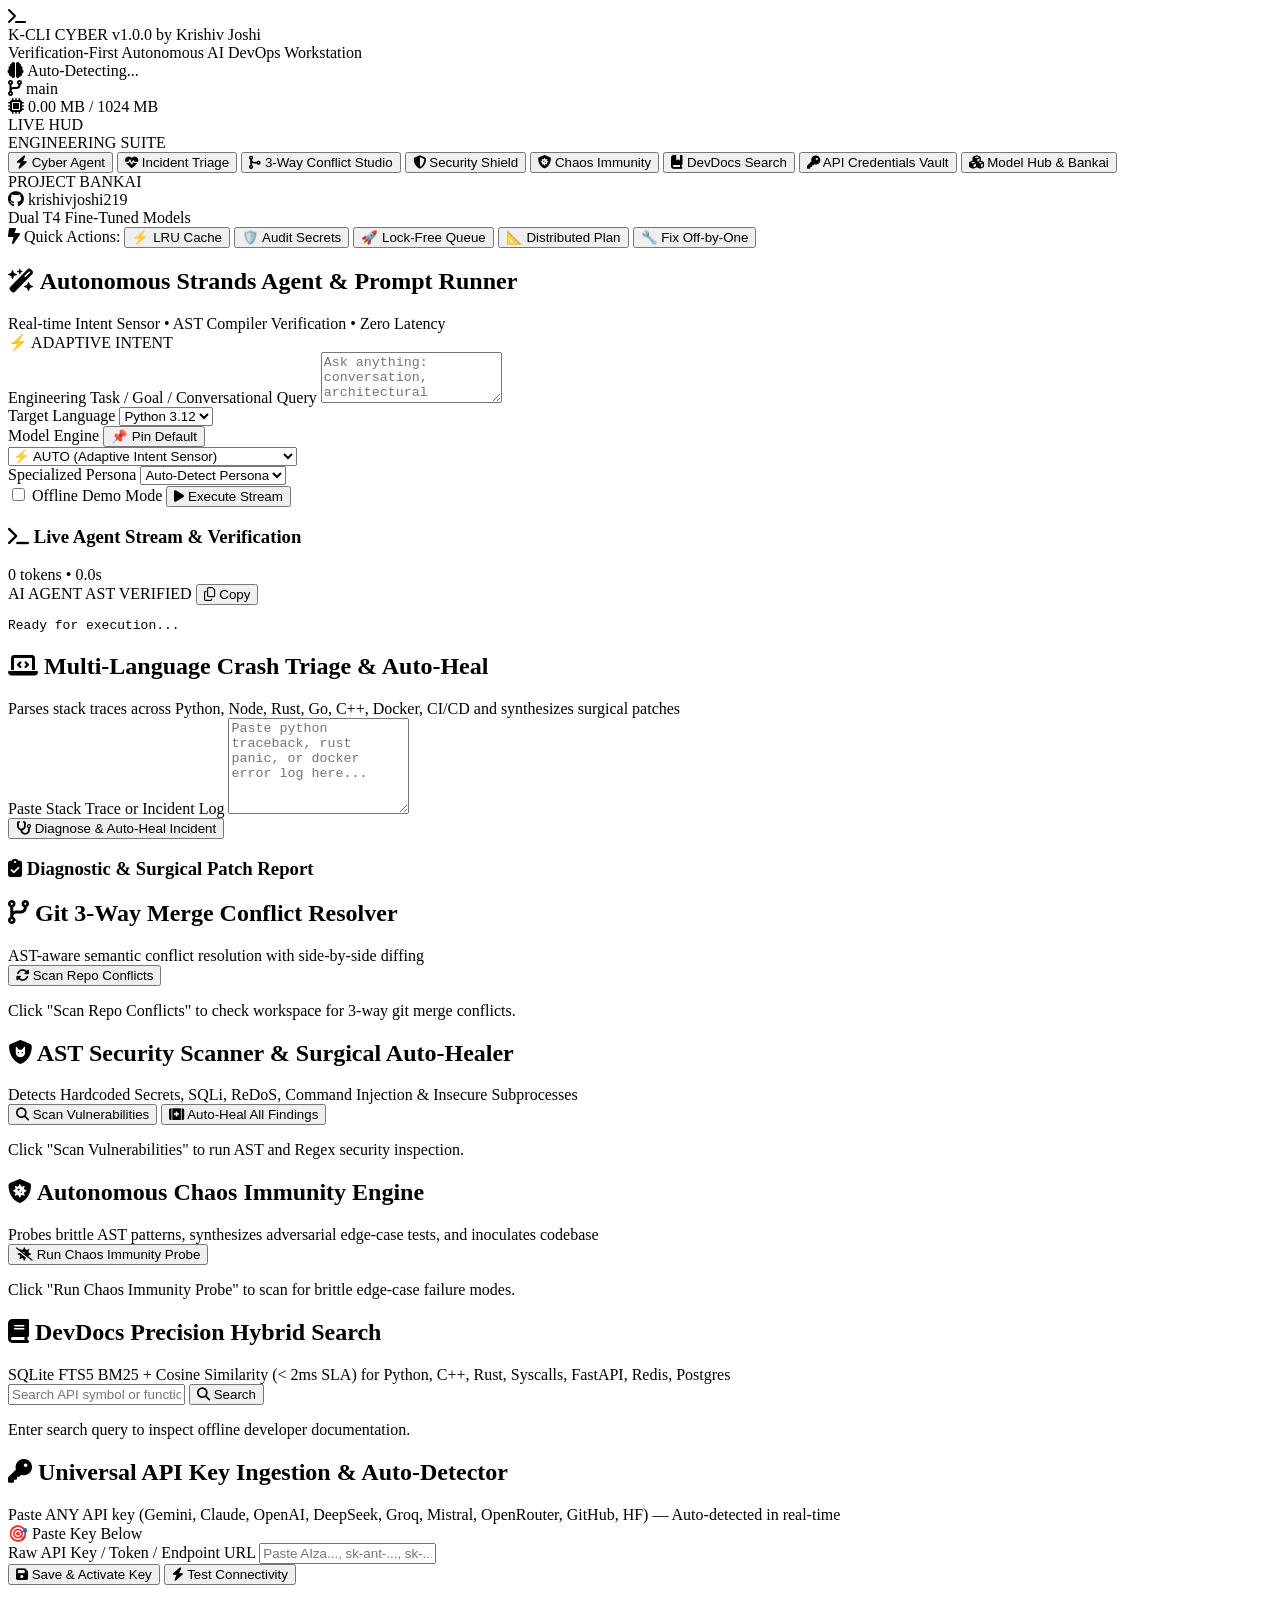
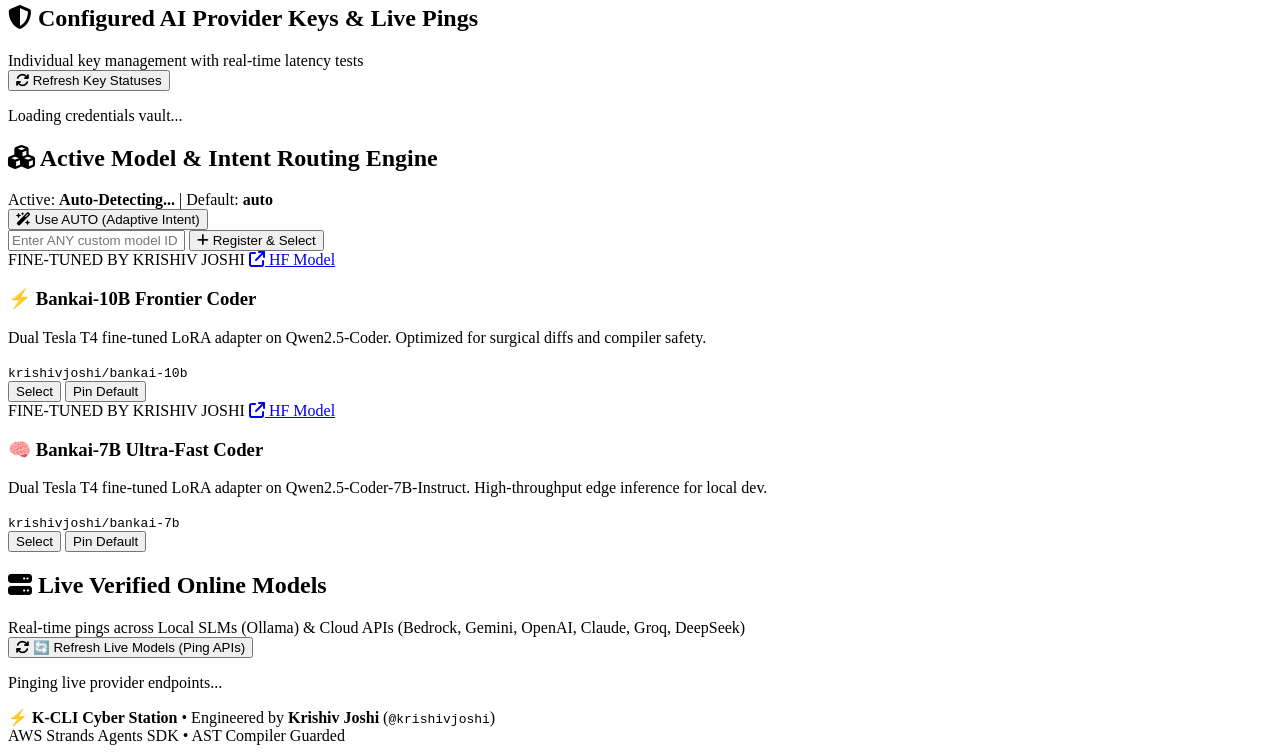
==== commit a63716b3: "feat(demo): complete championship 5-minute autonomous demo, neural voiceover suite & recordings" ====
--- a/k_cli/web/static/index.html
+++ b/k_cli/web/static/index.html
@@ -153,7 +153,7 @@
                                     </div>
                                     <select id="agent-model">
                                         <option value="auto">⚡ AUTO (Adaptive Intent Sensor)</option>
-                                        <option value="krishivjoshi/bankai-10b">⚡ Bankai-14B (Krishiv Joshi Frontier Model)</option>
+                                        <option value="krishivjoshi/bankai-10b">⚡ Bankai-10B (Krishiv Joshi Frontier Model)</option>
                                         <option value="krishivjoshi/bankai-7b">🧠 Bankai-7B (Krishiv Joshi Fast Coder)</option>
                                         <option value="gemini-2.0-flash">Google Gemini 2.0 Flash</option>
                                         <option value="claude-3-5-sonnet">Anthropic Claude 3.5 Sonnet</option>
@@ -401,8 +401,8 @@
                                 <span class="spotlight-badge">FINE-TUNED BY KRISHIV JOSHI</span>
                                 <a href="https://huggingface.co/krishivjoshi/bankai-10b" target="_blank" class="hf-link"><i class="fa-solid fa-arrow-up-right-from-square"></i> HF Model</a>
                             </div>
-                            <h3>⚡ Bankai-14B Frontier Coder</h3>
-                            <p>Dual Tesla T4 fine-tuned LoRA adapter on Qwen2.5-Coder-14B-Instruct. Optimized for surgical diffs and compiler safety.</p>
+                            <h3>⚡ Bankai-10B Frontier Coder</h3>
+                            <p>Dual Tesla T4 fine-tuned LoRA adapter on Qwen2.5-Coder. Optimized for surgical diffs and compiler safety.</p>
                             <div class="spotlight-footer">
                                 <code>krishivjoshi/bankai-10b</code>
                                 <div class="btn-group">
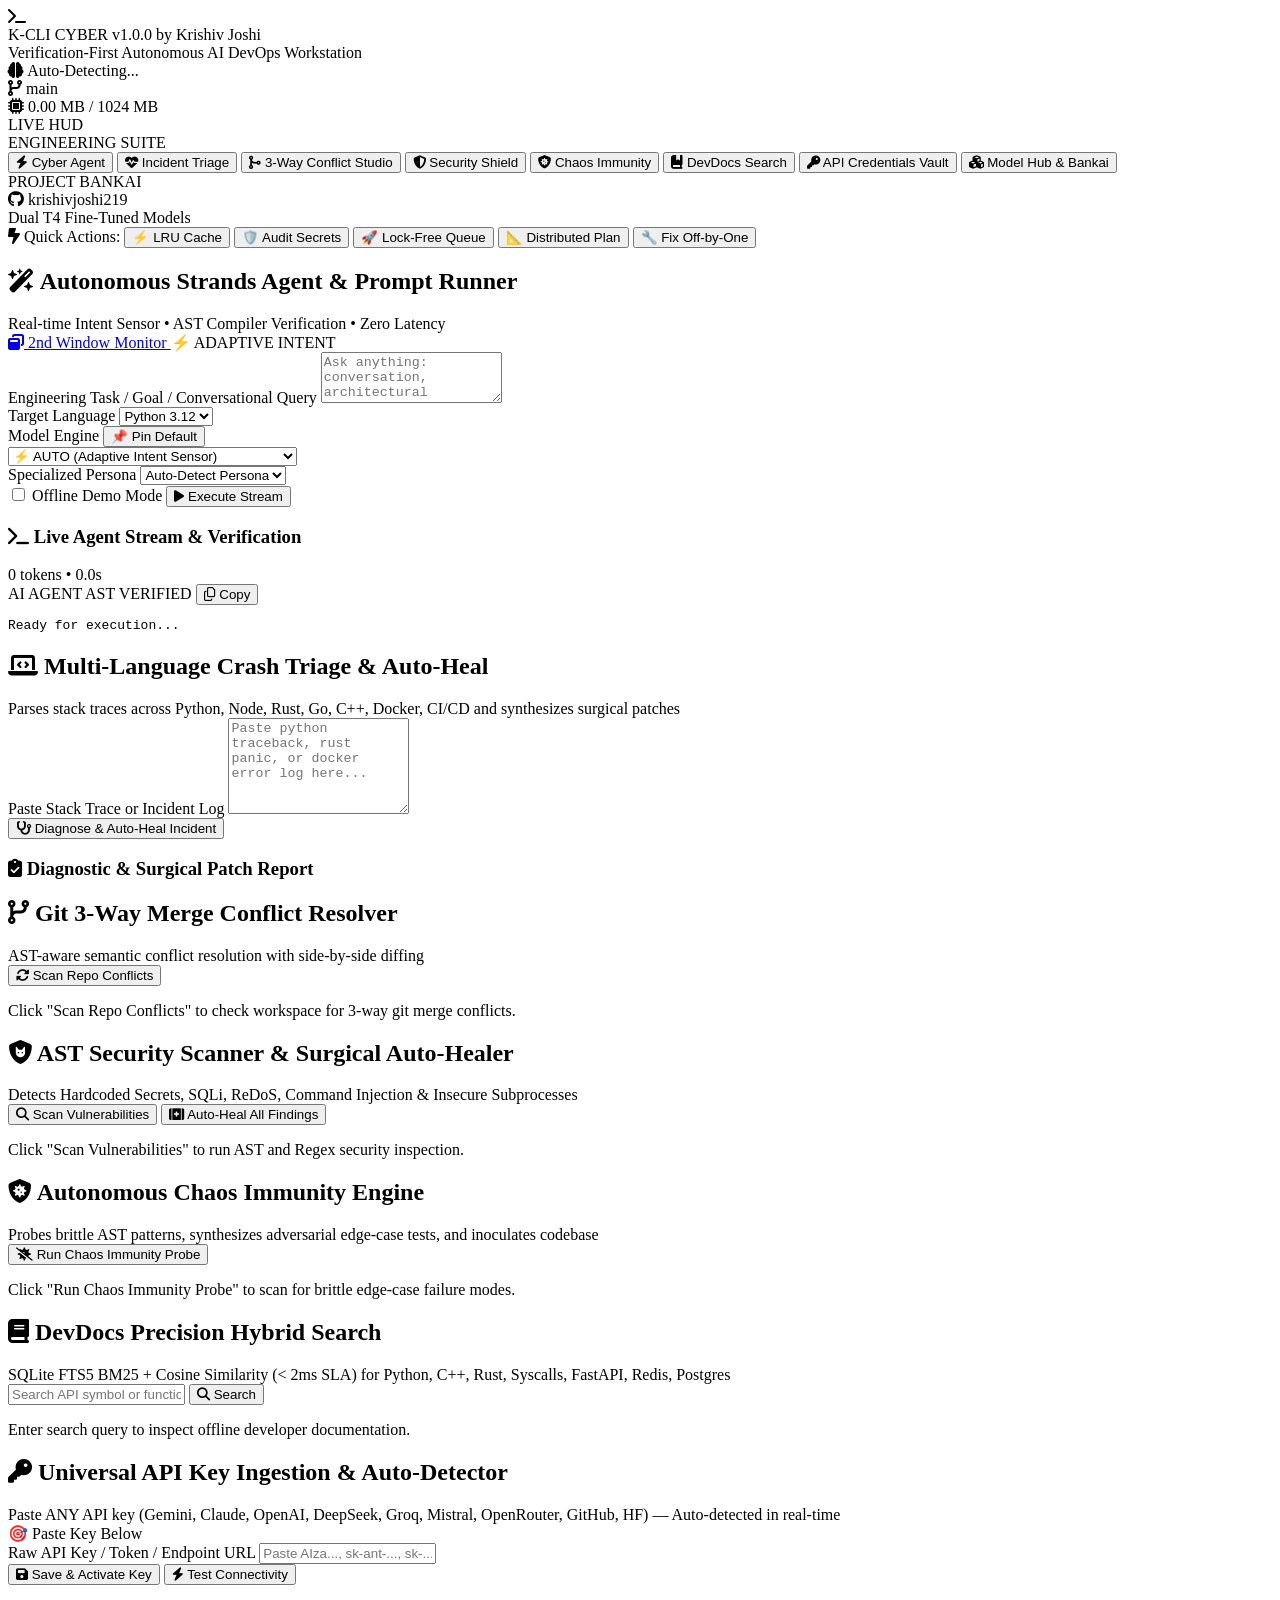
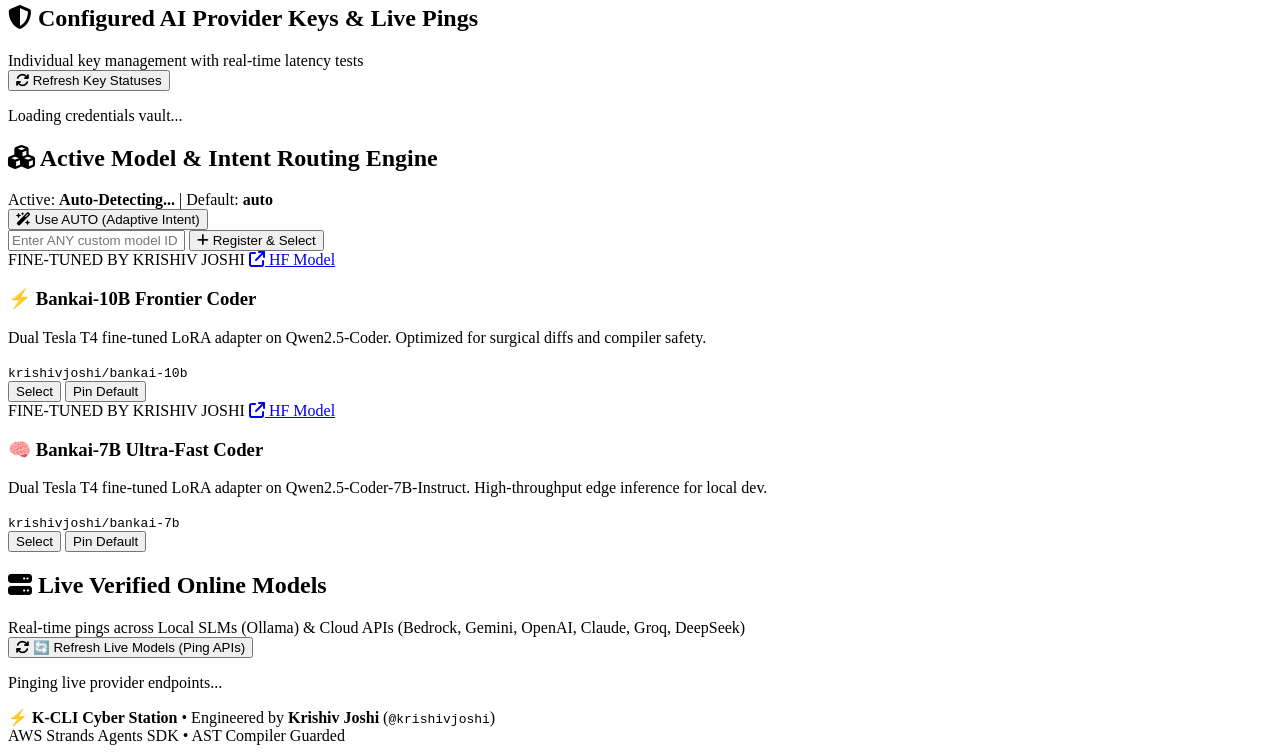
==== commit ee1d0bcf: "feat(security,web): add real-time dual-window monitor and expand security scanner - Add real-time ac" ====
--- a/k_cli/web/static/index.html
+++ b/k_cli/web/static/index.html
@@ -126,7 +126,10 @@
                                 <h2><i class="fa-solid fa-wand-magic-sparkles text-cyan"></i> Autonomous Strands Agent & Prompt Runner</h2>
                                 <span class="card-subtitle">Real-time Intent Sensor • AST Compiler Verification • Zero Latency</span>
                             </div>
-                            <div class="intent-badge-container">
+                            <div class="intent-badge-container flex-row gap-sm">
+                                <a href="/monitor" target="_blank" class="btn btn-sm btn-secondary" title="Open synchronized second window live monitor">
+                                    <i class="fa-solid fa-window-restore text-cyan"></i> 2nd Window Monitor
+                                </a>
                                 <span class="badge badge-intent" id="badge-intent-mode">⚡ ADAPTIVE INTENT</span>
                             </div>
                         </div>
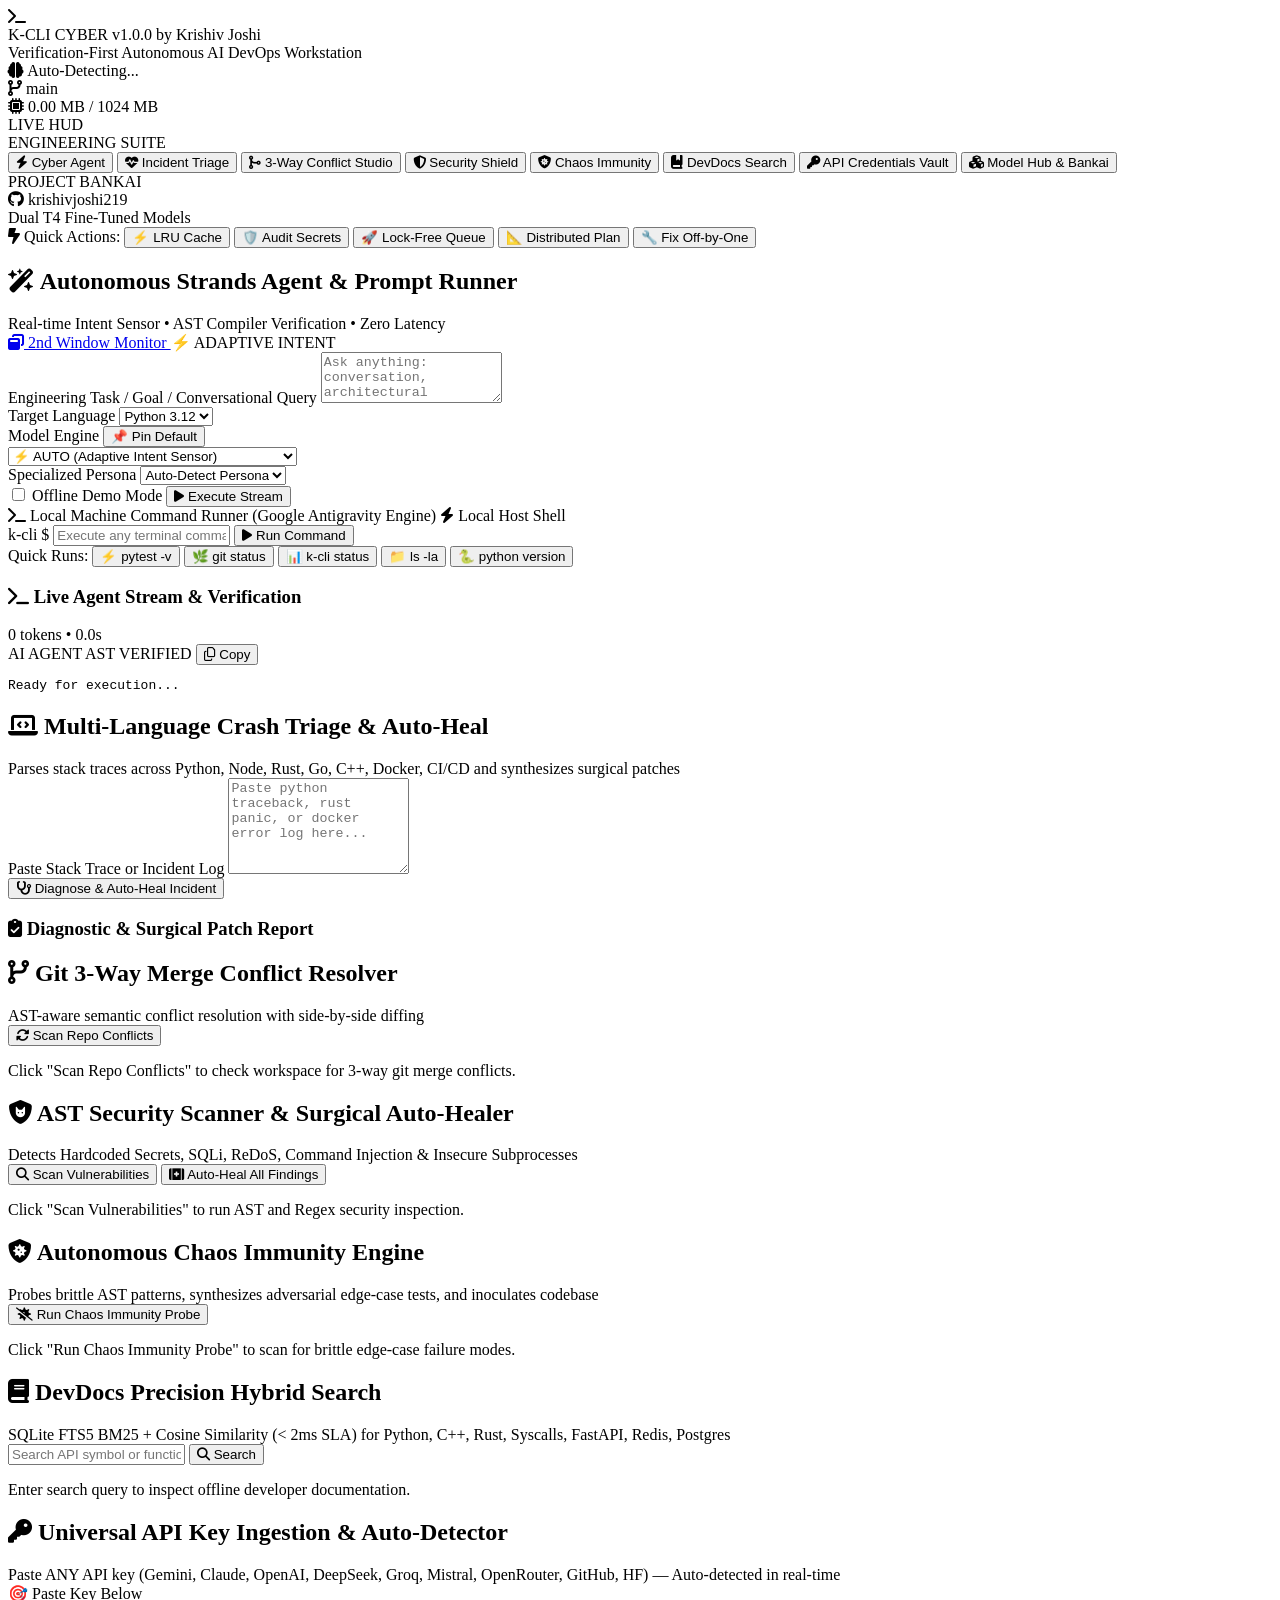
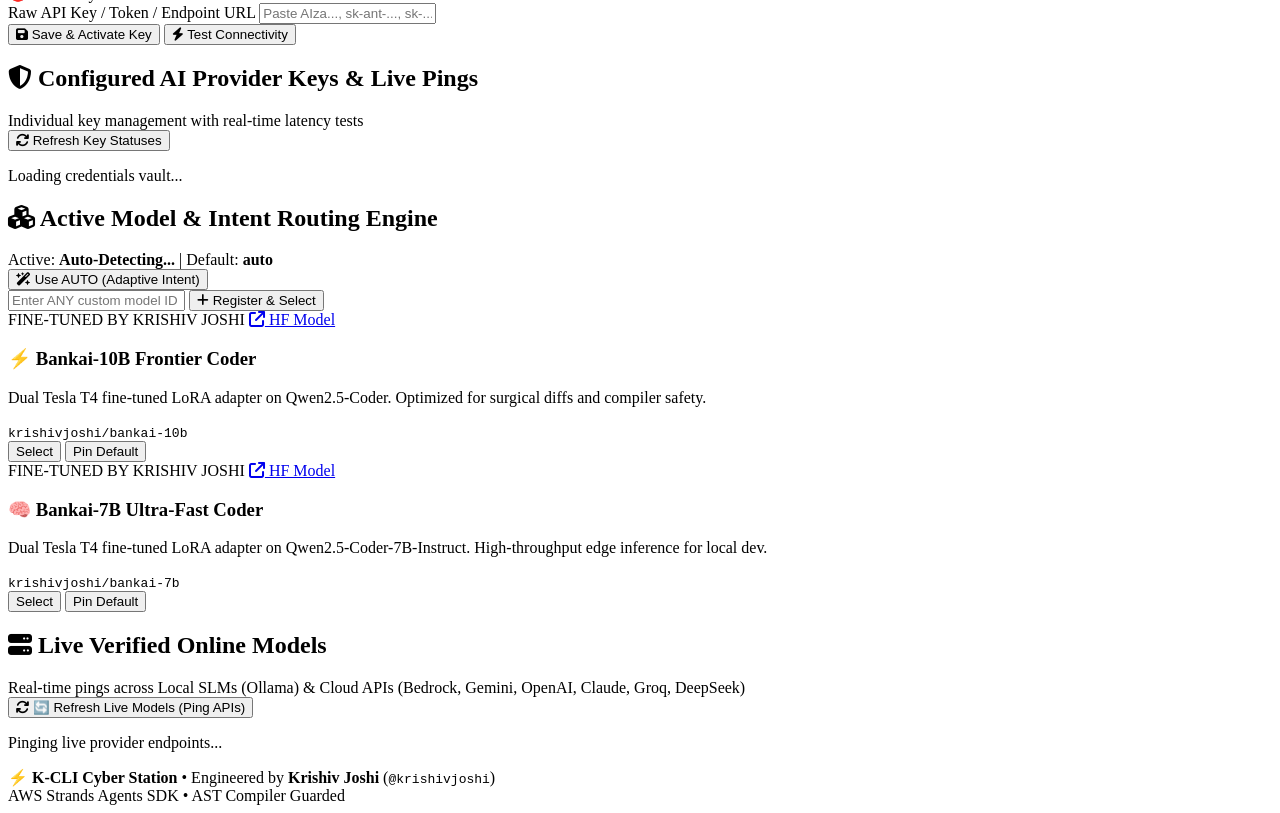
==== commit 47b5a966: "feat: add Google Antigravity-grade local command execution engine, CLI exec command, Web UI terminal" ====
--- a/k_cli/web/static/index.html
+++ b/k_cli/web/static/index.html
@@ -158,6 +158,7 @@
                                         <option value="auto">⚡ AUTO (Adaptive Intent Sensor)</option>
                                         <option value="krishivjoshi/bankai-10b">⚡ Bankai-10B (Krishiv Joshi Frontier Model)</option>
                                         <option value="krishivjoshi/bankai-7b">🧠 Bankai-7B (Krishiv Joshi Fast Coder)</option>
+                                        <option value="gemini-2.5-flash">Google Gemini 2.5 Flash (Ultra Fast)</option>
                                         <option value="gemini-2.0-flash">Google Gemini 2.0 Flash</option>
                                         <option value="claude-3-5-sonnet">Anthropic Claude 3.5 Sonnet</option>
                                         <option value="gpt-4o">OpenAI GPT-4o</option>
@@ -187,6 +188,29 @@
                                     </button>
                                 </div>
                             </div>
+
+                            <!-- Local Machine Command Runner (Google Antigravity Engine) -->
+                            <div class="local-terminal-box margin-top-md">
+                                <div class="terminal-bar-header flex-between">
+                                    <span class="text-sm font-semibold text-cyan"><i class="fa-solid fa-terminal"></i> Local Machine Command Runner (Google Antigravity Engine)</span>
+                                    <span class="badge badge-info"><i class="fa-solid fa-bolt"></i> Local Host Shell</span>
+                                </div>
+                                <div class="terminal-input-row">
+                                    <span class="prompt-prefix">k-cli $</span>
+                                    <input type="text" id="input-local-cmd" placeholder="Execute any terminal command on local machine (e.g. pytest -v, git status, uname -a, ls -la)...">
+                                    <button id="btn-run-local-cmd" class="btn btn-secondary btn-sm">
+                                        <i class="fa-solid fa-play"></i> Run Command
+                                    </button>
+                                </div>
+                                <div class="quick-cmd-chips">
+                                    <span class="text-dim text-xs">Quick Runs:</span>
+                                    <button class="chip-sm local-cmd-pill" data-cmd="pytest -v">⚡ pytest -v</button>
+                                    <button class="chip-sm local-cmd-pill" data-cmd="git status --short">🌿 git status</button>
+                                    <button class="chip-sm local-cmd-pill" data-cmd="python3 -m k_cli.cli status">📊 k-cli status</button>
+                                    <button class="chip-sm local-cmd-pill" data-cmd="ls -la">📁 ls -la</button>
+                                    <button class="chip-sm local-cmd-pill" data-cmd="python3 -c 'import sys; print(sys.version)'">🐍 python version</button>
+                                </div>
+                            </div>
                         </div>
                     </div>
 
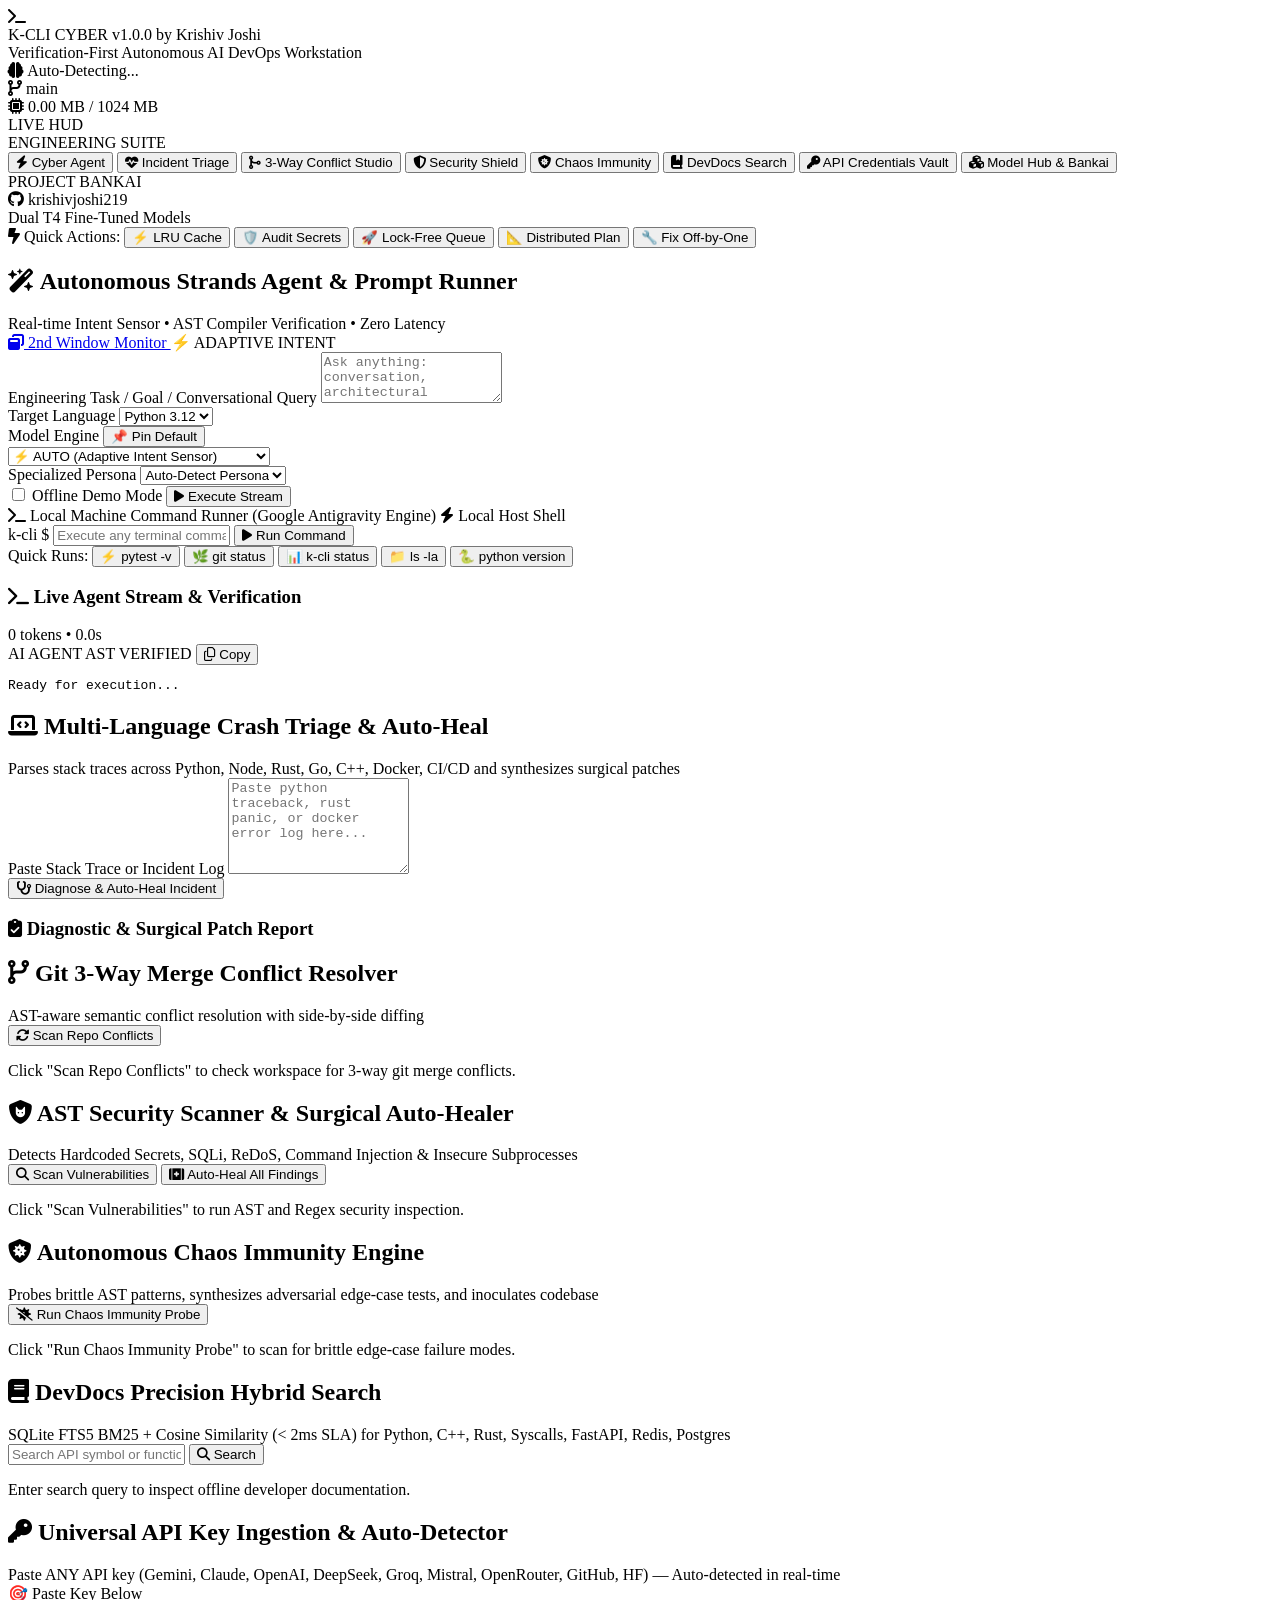
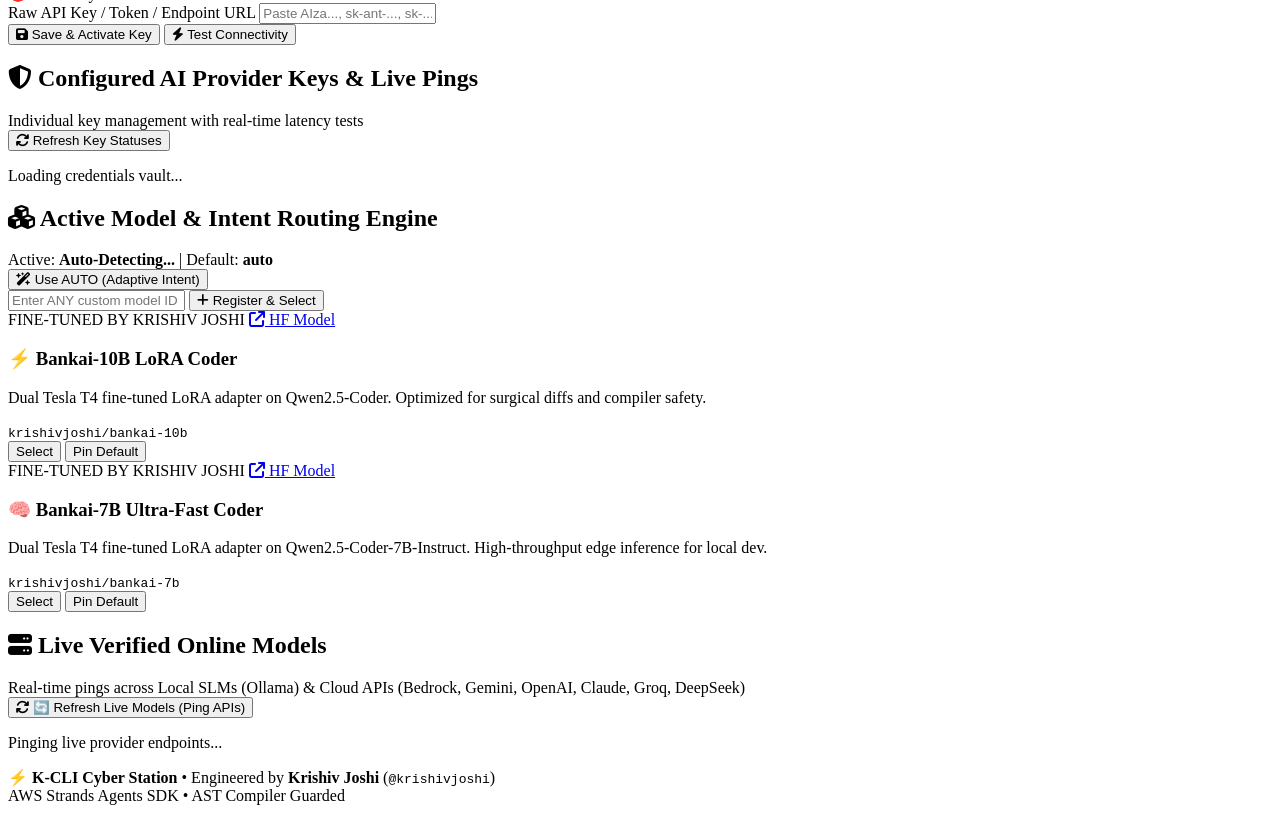
==== commit 2f900279: "feat: harden orchestrator anti-loop guard, checkpoint orphan cleanup, and swarm concurrency" ====
--- a/k_cli/web/static/index.html
+++ b/k_cli/web/static/index.html
@@ -156,7 +156,7 @@
                                     </div>
                                     <select id="agent-model">
                                         <option value="auto">⚡ AUTO (Adaptive Intent Sensor)</option>
-                                        <option value="krishivjoshi/bankai-10b">⚡ Bankai-10B (Krishiv Joshi Frontier Model)</option>
+                                        <option value="krishivjoshi/bankai-10b">⚡ Bankai-10B (Krishiv Joshi LoRA)</option>
                                         <option value="krishivjoshi/bankai-7b">🧠 Bankai-7B (Krishiv Joshi Fast Coder)</option>
                                         <option value="gemini-2.5-flash">Google Gemini 2.5 Flash (Ultra Fast)</option>
                                         <option value="gemini-2.0-flash">Google Gemini 2.0 Flash</option>
@@ -428,7 +428,7 @@
                                 <span class="spotlight-badge">FINE-TUNED BY KRISHIV JOSHI</span>
                                 <a href="https://huggingface.co/krishivjoshi/bankai-10b" target="_blank" class="hf-link"><i class="fa-solid fa-arrow-up-right-from-square"></i> HF Model</a>
                             </div>
-                            <h3>⚡ Bankai-10B Frontier Coder</h3>
+                            <h3>⚡ Bankai-10B LoRA Coder</h3>
                             <p>Dual Tesla T4 fine-tuned LoRA adapter on Qwen2.5-Coder. Optimized for surgical diffs and compiler safety.</p>
                             <div class="spotlight-footer">
                                 <code>krishivjoshi/bankai-10b</code>
